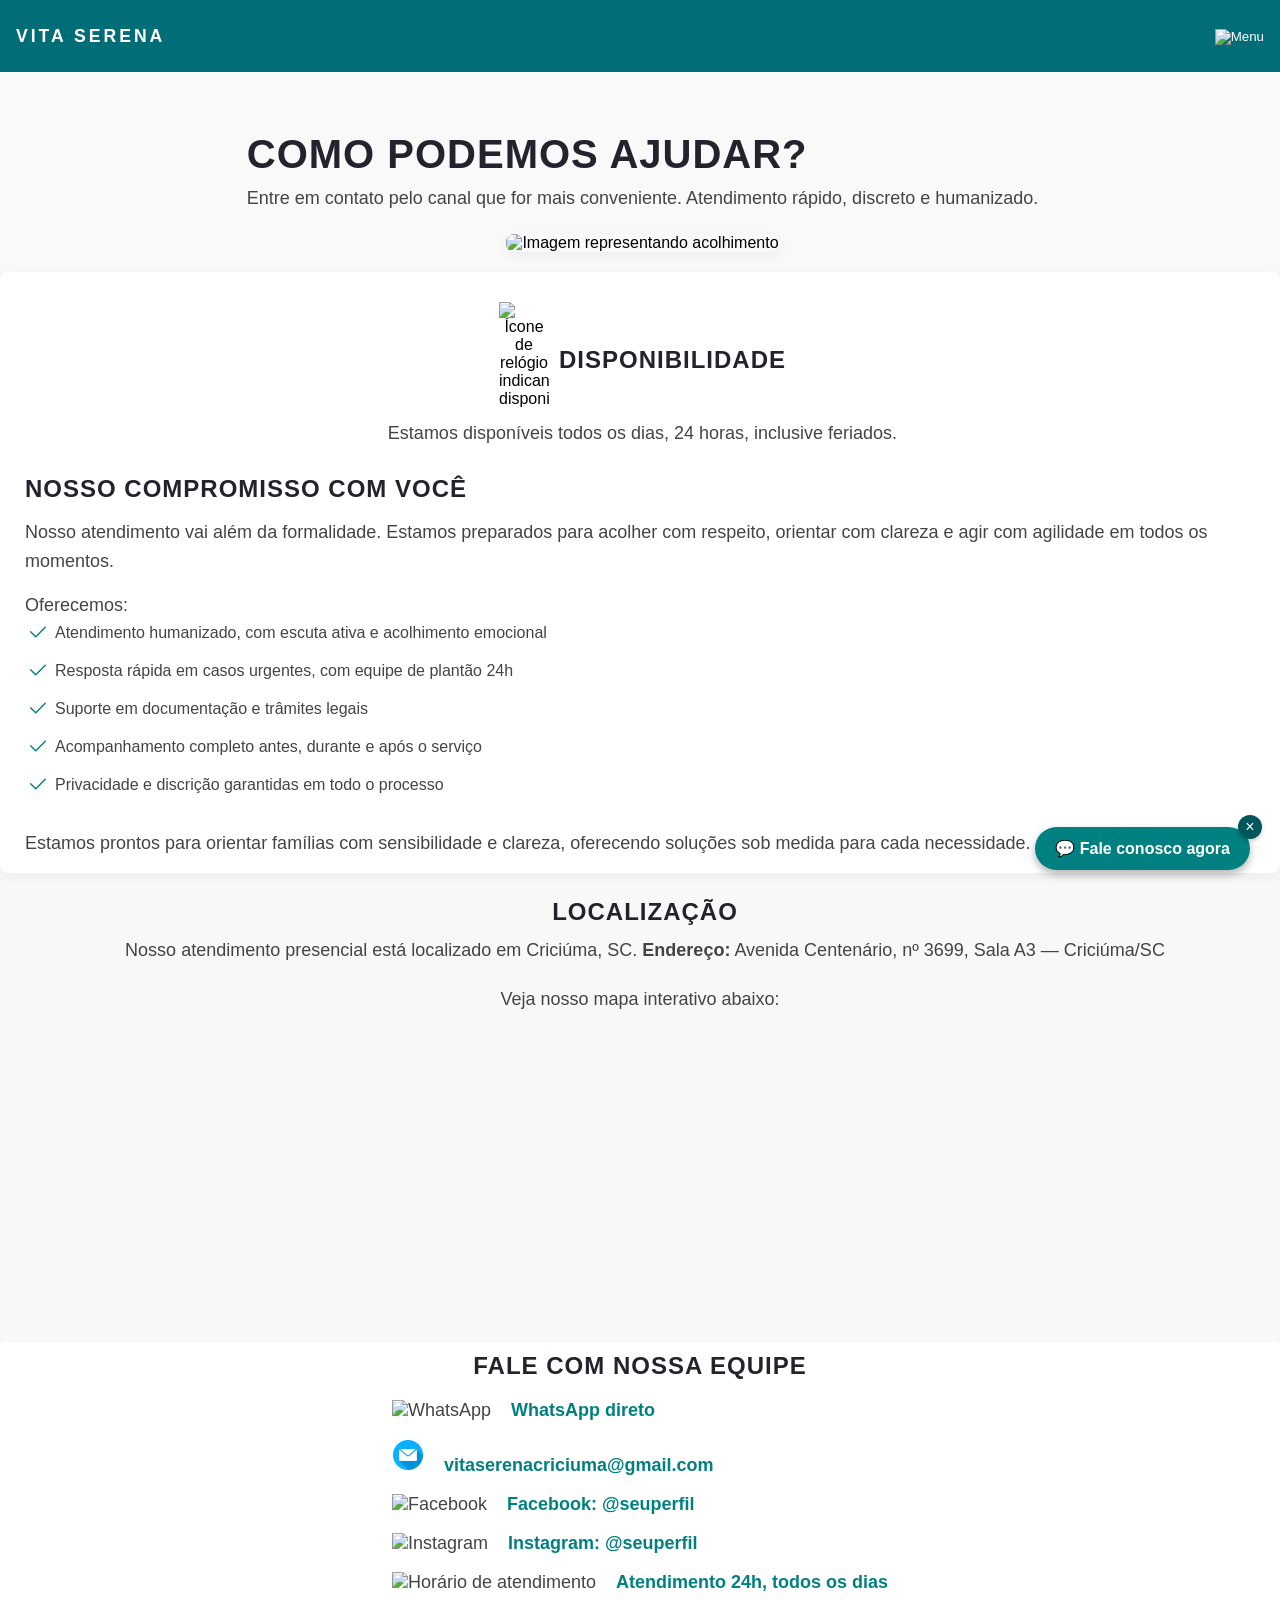
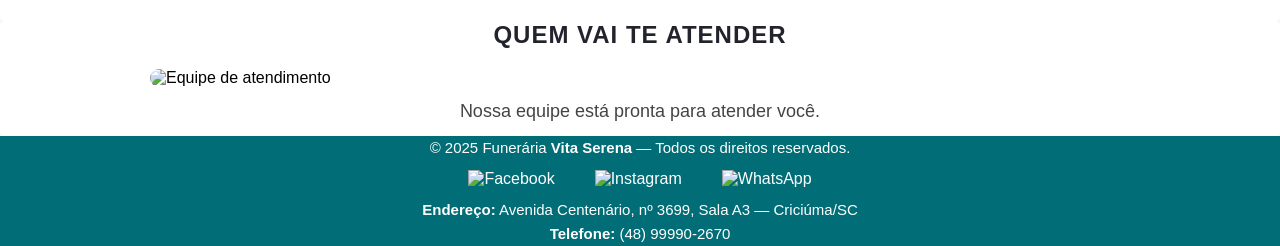
==== contato.html @ 4276a9d7 "Merge pull request #14 from eliezer-01/design Atualizando página contato e sobre" ====
<!DOCTYPE html>
<html lang="pt-BR">
<head>
    <meta charset="UTF-8" />
    <meta name="viewport" content="width=device-width, initial-scale=1.0" />
    <meta name="description" content="Veja os serviços oferecidos pela Funerária vita serena — cerimônias, atendimento especializado e planos personalizados em Criciúma, SC." />
    <meta name="keywords" content="funerária, vita, serena, serviços, cerimônia, atendimento, planos, Criciúma" />
    <meta name="author" content="Vita Serena" />
    <meta name="robots" content="index, follow" />
    <link rel="shortcut icon" href="assets/images/icons/favicon.ico" type="image/x-icon">
    <title>Vita Serena — Acolhimento e Soluções</title>
    <link rel="stylesheet" href="assets/css/style.css"/>
  </head>
<body>

  <header><!-- Inicio Logo e navegação -->        
    <nav class="nav-bar">
      <div class="logo">
        <h1>VITA SERENA</h1>
      </div>            
      <menu class="nav-list">
        <ul>
          <li class="nav-item"><a class="nav-link" href="index.html">Início</a></li>
          <li class="nav-item"><a class="nav-link" href="servicos.html">Serviços</a></li>
          <li class="nav-item"><a class="nav-link" href="sobre.html">Sobre</a></li>
          <li class="nav-item"><a class="nav-link" href="contato.html">Contato</a></li>
        </ul>
      </menu>
      <div class="mobile-menu-icon">
        <button onclick="menuShow()"><img src="assets/images/icons/menu_white_36dp.svg" alt="Menu"></button>
      </div>
    </nav>
    <div class="mobile-menu">
      <ul>
        <li class="nav-item"><a class="nav-link" href="index.html">Início</a></li>
        <li class="nav-item"><a class="nav-link" href="servicos.html">Serviços</a></li>
        <li class="nav-item"><a class="nav-link" href="sobre.html">Sobre</a></li>
        <li class="nav-item"><a class="nav-link" href="contato.html">Contato</a></li>
      </ul>              
    </div>
  </header><!-- Fim Logo e navegação -->

  <main>
    <section class="ajuda-container">
      <div class="ajuda-texto">
        <h1>Como podemos ajudar?</h1>
        <p>Entre em contato pelo canal que for mais conveniente. Atendimento rápido, discreto e humanizado.</p>
      </div>
      <div class="ajuda-imagem">
        <img src="assets/images/banners/foto-010.jpg" alt="Imagem representando acolhimento" />
      </div>
    </section>

    <section class="atendimento-detalhado">
      <div class="disponibilidade">
        <div class="titulo-com-icone">
          <img src="assets/images/icons/disponibilidade.png" alt="Ícone de relógio indicando disponibilidade" />
          <h2>Disponibilidade</h2>
        </div>
        <p>Estamos disponíveis todos os dias, 24 horas, inclusive feriados.</p>
      </div>
      <div class="atendimento-texto">
        <h2>Nosso Compromisso com Você</h2>
        <p>Nosso atendimento vai além da formalidade. Estamos preparados para acolher com respeito, orientar com clareza e agir com agilidade em todos os momentos.</p>

        <p>Oferecemos:</p>
        <ul>
          <li>Atendimento humanizado, com escuta ativa e acolhimento emocional</li>
          <li>Resposta rápida em casos urgentes, com equipe de plantão 24h</li>
          <li>Suporte em documentação e trâmites legais</li>
          <li>Acompanhamento completo antes, durante e após o serviço</li>
          <li>Privacidade e discrição garantidas em todo o processo</li>
        </ul>

        <p>Estamos prontos para orientar famílias com sensibilidade e clareza, oferecendo soluções sob medida para cada necessidade.</p>
      </div>
    </section>

    <section class="localizacao">
      <div class="localizacao-texto">
        <h2>Localização</h2>
        <p>Nosso atendimento presencial está localizado em Criciúma, SC. <strong>Endereço:</strong> Avenida Centenário, nº 3699, Sala A3 — Criciúma/SC</p>
      </div>
      <div class="mapa">
        <p>Veja nosso mapa interativo abaixo:</p>
      <div style="width: 100%; height: 300px;">
        <iframe src="https://www.google.com/maps/embed?pb=!1m18!1m12!1m3!1d3500.308496977879!2d-49.369336624662516!3d-28.680416975638675!2m3!1f0!2f0!3f0!3m2!1i1024!2i768!4f13.1!3m3!1m2!1s0x9521827fc1e1223f%3A0xb073e5d3a6020682!2sAv.%20Centen%C3%A1rio%2C%203699%20-%20a3%20-%20Santa%20Barbara%2C%20Crici%C3%BAma%20-%20SC%2C%2088802-000!5e0!3m2!1spt-PT!2sbr!4v1753318340526!5m2!1spt-PT!2sbr"
          width="100%"
          height="100%"
          style="border:0;"
          allowfullscreen=""
          loading="lazy"
          referrerpolicy="no-referrer-when-downgrade">
        </iframe>
      </div>
    </section>

    <section class="contato">
      <h2>Fale com nossa equipe</h2>
      <ul>
        <li>
          <img src="assets/images/icons/whatsapp.png" alt="WhatsApp" />
          <a href="https://wa.me/5548999902670?text=Olá%2C%20gostaria%20de%20saber%20mais%20sobre%20os%20serviços" target="_blank">WhatsApp direto</a>
        </li>
        <li>
          <img src="assets/images/icons/e-mail.png" alt="Email" />
          <a href="mailto:vitaserenacriciuma@gmail.com">vitaserenacriciuma@gmail.com</a>
        </li>
        <li>
          <img src="assets/images/icons/facebook.png" alt="Facebook" />
          <a href="http://facebook.com/seuperfil" target="_blank">Facebook: @seuperfil</a>
        </li>
        <li>
          <img src="assets/images/icons/instagram.png" alt="Instagram" />
          <a href="http://instagram.com/seuperfil" target="_blank">Instagram: @seuperfil</a>
        </li>
        <li>
          <img src="assets/images/icons/disponibilidade.png" alt="Horário de atendimento" />
          <span>Atendimento 24h, todos os dias</span>
      </ul>
    </section>

    <section class="equipe-contato">
      <h2>Quem vai te atender</h2>
      <picture>
        <source media="(min-width: 800px)" srcset="assets/images/banners/atendimento-640-427.jpg">
        <img src="assets/images/banners/atendimento.jpg" alt="Equipe de atendimento" />
      </picture>
      <p>Nossa equipe está pronta para atender você.</p>
    </section>

    <div class="flutuante-container">
            <button class="btn-fechar" onclick="fecharBotao()">×</button>
            <a href="https://wa.me/5548999902670?text=Olá%2C%20gostaria%20de%20saber%20mais%20sobre%20os%20serviços" class="btn-flutuante" target="_blank" aria-label="Fale conosco pelo WhatsApp">
              💬 Fale conosco agora
            </a>
          </div>
      </main><!-- Fim Conteúdo Principal -->

      <footer><!-- Início Rodapé -->
        <p>© 2025 Funerária <a href="https://www.google.com/maps/dir/?api=1&destination=Avenida+Centenário,+3699,+Sala+A3,+Criciúma,+SC" target="_blank"><strong>Vita Serena</strong></a> — Todos os direitos reservados.</p>
        <div class="redes-sociais">
          <a href="https://www.facebook.com/seuperfil" target="_blank" aria-label="Facebook">
            <img class="facebook-icon" src="assets/images/icons/facebook.png" alt="Facebook" />
          </a>
          <a href="https://www.instagram.com/seuperfil" target="_blank" aria-label="Instagram">
            <img class="instagram-icon" src="assets/images/icons/instagram.png" alt="Instagram" />
          </a>
          <a href="https://wa.me/5548999902670?text=Olá%2C%20gostaria%20de%20falar%20com%20vocês" target="_blank" aria-label="WhatsApp">
            <img class="whatsapp-icon" src="assets/images/icons/whatsapp.png" alt="WhatsApp" />
          </a>
        </div>
        <p><strong>Endereço:</strong> Avenida Centenário, nº 3699, Sala A3 — Criciúma/SC</p>
        <p><strong>Telefone:</strong> (48) 99990-2670</p>
      </footer><!-- Fim Rodapé -->
  </div>

  <script src="assets/js/script.js"></script>
</body>
</html>
---- assets/css/style.css ----
@charset "UTF-8";

:root {
  --cor-001: #008080; /* Azul petróleo */
  --cor-002: rgb(32, 178, 170); /* Azul petróleo claro */
  --cor-003: #006d77; /* Azul petróleo médio */
  --cor-004: #00575b; /* Azul petróleo escuro */
  --cor-011: #ffffff; /* Branco puro */
  --cor-012: #f9f9f9; /* Branco neve */
  --cor-013: #f5f6f8; /* Branco fumaça */
  --cor-014: #f8f8f8; /* Branco gelo */
  --cor-015: #f0f2f5; /* Branco cinza claro */
  --cor-016: #eef0f4; /* Branco acinzentado - seção destaque*/
  --cor-017: #444; /* Cinza escuro - Textos */
  --cor-018: #23232e; /* Azul marinho - Títulos*/
  --cor-019: #ccc; /* Cinza claro - Background pointer */
  --cor-020: #3fdad2; /* card destaque */
  --font-001: Helvetica, Arial, sans-serif; /* Fonte padrão */
}

/* Reset básico */
* {
  margin: 0;
  padding: 0;
  box-sizing: border-box;
}

/* INICIO Estilos Gerais */
body {
  font-family: var(--font-001);
  font-size: 16px;
  color: #000000;
  background-color: var(--cor-014);
  width: 100%;
  height: 100%;
  overflow-x: hidden; /* Evita rolagem horizontal */
  scrollbar-width: none; /* Firefox */
}

main,
section,
article {
  display: flex;
  flex-direction: column;
  justify-content: center;
  align-items: center;
  border-radius: 5px;
}

article {
  height: 92vh;
  padding: 5px;
}

header, footer {
  background-color: var(--cor-003);
  color: var(--cor-011);
}

footer {
  display: flex;
  flex-direction: column;
  align-items: center;
}

h1 {
  font-size: 1.3em;
  text-transform: uppercase;
}

h2 {
  font-size: 1.2em;
  text-transform: uppercase;
}

h3 {
  font-size: 1.1em;
  text-transform: uppercase;
}

p {
  font-size: 1em;
  line-height: 1.6;
}

ul {
  list-style-type: none;
}

a {
  text-decoration: none;
}

button {
  background-color: var(--cor-004);
  color: #fff;
  border: none;
  cursor: pointer;
  transition: background-color 0.3s ease;
  border-radius: 12px;
  
}

button:hover {
  background-color: var(--cor-003);
}
/* FIM Estilos Gerais */

/* INICIO Navegação */
.nav-bar {
  display: flex;
  justify-content: space-between;
  align-items: center;
  height: 8vh;
  padding: 1rem;
}

.logo {
  display: flex;
  align-items: center;
  text-transform: uppercase;
  letter-spacing: 3px;
}

.logo h1 {
  font-size: 1.1em;
  color: var(--cor-011);
}

.nav-list {
  display: none;
  align-items: center;
}

.nav-list ul {
  display: flex;
  justify-content: center;
}

.nav-item {
  margin: 0 15px;
}

.nav-link {
  font-size: 1em;
  color: #fff;
  font-weight: 400;
  text-decoration: none;
}

.mobile-menu {
  display: none;
}

.mobile-menu-icon {
  display: block;
}

.mobile-menu-icon button {
  background-color: transparent;
  border: none;
  cursor: pointer;
}

.mobile-menu ul {
  display: flex;
  flex-direction: column;
  text-align: center;
  padding-bottom: 1rem;
}

.mobile-menu .nav-item {
  display: block;
  padding-top: 1.2rem;
}

.mobile-menu .login-button {
  display: block;
  padding: 1rem 2rem;
}

.mobile-menu .login-button button {
  width: 100%;
}

.open {
  display: block;
}
/* FIM Navegação */

/* Index */
article.intro-text {
  background: linear-gradient(
      rgba(32, 178, 170, 0.9), rgba(32, 178, 170, 0.1)
    ),
    url('/assets/images/banners/flores-002.jpg') no-repeat center center;
  background-size: cover;
  background-repeat: no-repeat;
  background-position: center;
}

.intro-text h1, .intro-text h2 {
  color: var(--cor-011);
  text-align: center;
}

footer p {
  font-size: 15px;
}

footer a {
  color: #fff;
  text-decoration: none;
}

footer a img,
footer .redes-sociais a img {
  width: 24px;
  height: 24px;
  margin: 0 10px;
}

footer .redes-sociais {
  display: flex;
  justify-content: center;
  margin: 10px 0;
}

footer .redes-sociais a {
  margin: 0 10px;
}

/* Index */
.contato {
  background-color: var(--cor-012);
  padding: 10px;
  border-radius: 5px;
}

.btn-contato {
  padding: 10px 20px;
  border-radius: 5px;
  cursor: pointer;
  text-decoration: none;
  font-size: 16px;
  margin-top: 10px;
  width: 250px;
  text-align: center;
  align-self: center;
  border: none;
}

/* Serviços */

/* Introdução - alinhamento de textos */
.servicos-intro {
  padding: 60px 20px 20px 20px;
  text-align: start;
  display: flex;
  flex-direction: column;
  width: 100%;
}

.servicos-intro h2 {
  font-size: 2.5rem;
  color: var(--cor-018);
  margin-bottom: 10px;
  text-transform: uppercase;
  letter-spacing: 1px;
}

.servicos-intro p {
  font-size: 1rem;
  color: var(--cor-017);
}

/* Cards de Serviços */
.servicos-grid {
  display: flex;
  flex-wrap: wrap;
  gap: 1rem;
  padding: 1rem;
  justify-content: space-between;
}


/* Cards de Serviços */
.servicos-grid {
  display: flex;
  flex-wrap: wrap;
  gap: 1rem;
  padding: 1rem;
  justify-content: space-between;
}

/* Estilo dos cards */
.servico-card,
.servico-categoria {
  background-color: var(--cor-011);
  padding: 1rem;
  border-radius: 6px;
  box-sizing: border-box;
}

/* Envolvendo a imagem */
.imagem-wrapper {
  display: flex;
  align-items: center;
  justify-content: center;
  width: 100%;
  overflow: hidden;
  border-radius: 6px;
  cursor: pointer;
}

/* Imagens dentro do wrapper */
.imagem-wrapper picture,
.imagem-wrapper img {
  width: 100%;
  height: auto;
  display: block;
  object-fit: cover;
}


/* TEXTOS E LISTAS */
.servico-card h3,
.servico-categoria h3 {
  margin-top: 0.5rem;
  font-size: 1.5rem;
  color: var(--cor-018);
}

.servico-card p,
.servico-categoria ul {
  font-size: 1rem;
  color: var(--cor-017);
}

.lista {
  padding-left: 1.5rem;
  align-self: start;
  justify-self: start;
}

.servico-categoria ul li,
.servico-card ul li {
  margin-top: 1rem;
  margin-bottom: 0.5rem;
  font-size: 1rem;
  color: var(--cor-017);
}

.servico-categoria li,
.servico-card li {
  background-image: url("../images/icons/marca-de-verificacao.png");
  background-repeat: no-repeat;
  padding-left: 1.3rem;
  background-size: 1rem auto;
}

.btn {
  font-size: 1.2em;
  margin-top: 1rem;
  padding: 0.5rem 1.2rem;
}

/* revisado */

/* cards */
.planos-container {
  padding: 60px 20px;
  text-align: center;
}

.planos-container h2 {
  font-size: 2rem;
  color: var(--cor-018);
  margin-bottom: 10px;
  text-transform: uppercase;
}

.planos-container p {
  font-size: 1rem;
  color: var(--cor-017);
  margin-bottom: 40px;
}

/* Área que distribui os cards */
.planos-cards {
  display: flex;
  flex-wrap: wrap;
  gap: 2rem;
  justify-content: center;
}

/* Card de cada plano */
.planos-container {
  padding: 60px 20px;
  text-align: center;
}

.planos-container h2 {
  font-size: 2rem;
  color: var(--cor-018);
  margin-bottom: 10px;
  text-transform: uppercase;
}

.planos-container p {
  font-size: 1rem;
  color: var(--cor-017);
  margin-bottom: 40px;
}

/* Container flexível dos cards */
.planos-cards {
  display: flex;
  align-items: center;
  justify-content: center;
  gap: 2rem;
  flex-wrap: wrap;
}

/* Estilo visual dos cards */
.plano-card {
  flex: 1 1 240px;
  width: 100%;
  height: 100%;
  background-color: var(--cor-011);
  border-radius: 12px;
  padding: 1.5rem;
  box-sizing: border-box;
  text-align: left;
  box-shadow: 0 6px 12px rgba(0,0,0,0.08);
  transition: transform 0.3s ease, box-shadow 0.3s ease;
}

/* Efeito moderno no hover */
.plano-card:hover {
  transform: scale(1.05);
  box-shadow: 0 12px 24px rgba(0,0,0,0.15);
}

/* Conteúdo interno */
.plano-card h3 {
  font-size: 1.3rem;
  color: var(--cor-018);
  margin-bottom: 0.5rem;
}

.plano-card .preco {
  font-size: 1.1rem;
  font-weight: bold;
  color: var(--cor-017);
  margin-bottom: 1rem;
}

.plano-card ul {
  margin-bottom: 1rem;
  padding-left: 1rem;
}

.plano-card ul li {
  margin-bottom: 0.4rem;
  font-size: 0.95rem;
  color: var(--cor-017);
}

/* Botão estilizado */
.plano-card .btn {
  padding: 0.5rem 1rem;
  border-radius: 6px;
  cursor: pointer;
}

/* Card especial em destaque */
.plano-card.destaque {
  border: 2px solid #3fdad2;
  background-color: var(--cor-011);
  box-shadow: 0 0 18px rgba(32, 178, 170, 0.4);
}

/* Depoimentos */
.depoimentos {
  border-radius: 8px;
  text-align: center;
}

.depoimentos h2 {
  font-size: 2rem;
  color: var(--cor-018);
  margin-bottom: 40px;
  text-transform: uppercase;
}

.depoimento {
  padding: 1.5rem;
  margin-bottom: 2rem;
  border-radius: 8px;
  background-color: var(--cor-011);
  box-shadow: 0 6px 12px rgba(0,0,0,0.08);
}

.depoimento p {
  font-size: 1.1rem;
  font-style: italic;
  color: var(--cor-017);
}

.depoimento cite {
  font-size: 0.95rem;
  color: var(--cor-017);
  display: block;
}



/* Fim página serviços */

/* Sobre */
.sobre-empresa {
  background-color: var(--cor-012);
  padding: 60px 20px;
  color: var(--cor-017);
  align-items: center;
  width: 100%;
  justify-content: space-between;
}

.sobre-conteudo {
  max-width: 1200px;
  margin: auto;
  gap: 40px;
}

.sobre-texto h1 {
  font-size: 2.5rem;
  color: var(--cor-018);
  margin-bottom: 20px;
  text-transform: uppercase;
  letter-spacing: 1px;
}

.sobre-texto p {
  font-size: 1.125rem;
  line-height: 1.8;
  margin-bottom: 20px;
  color: var(--cor-017);
}

/* Carrossel */
.carrossel-mvv {
  display: flex;
  flex-direction: column;
  align-items: center;
  padding: 2rem;
}

.carrossel-container {
  position: relative;
  width: 100%;
  max-width: 800px;
  height: 100%;
  margin: auto;
}

.carrossel-container input[type="radio"] {
  display: none;
}

.carrossel-container *,
.carrossel-slide * {
  all: unset;
  box-sizing: border-box;
  margin: 0;
  padding: 0;
  font-family: inherit;
}

.carrossel-slides {
  position: relative;
  width: 100%;
  min-height: 280px;
  height: 100%;
  display: flex;
  align-items: center;
  justify-content: center;
}

.carrossel-slide {
  position: absolute;
  top: 0;
  left: 0;
  width: 100%;
  padding: 24px;
  opacity: 0;
  pointer-events: none;
  transition: opacity 0.6s ease;
  display: flex;
  flex-direction: column;
  align-items: center;
  text-align: center;
  box-sizing: border-box;
}

.carrossel-slide.ativo {
  position: relative;
  opacity: 1;
  pointer-events: auto;
}

.carrossel-slide img {
  width: 100px;
  height: auto;
  max-height: 80px;
  object-fit: contain;
  margin-bottom: 16px;
}

.carrossel-slide h2 {
  font-size: 1.5em;
  margin-bottom: 10px;
}

.carrossel-slide p {
  max-width: 320px;
  font-size: 1em;
  line-height: 1.6;
  color: var(--cor-017);
}

/* Slide ativo via radio */
#radio1:checked ~ .carrossel-slides .slide1,
#radio2:checked ~ .carrossel-slides .slide2,
#radio3:checked ~ .carrossel-slides .slide3 {
  opacity: 1;
  pointer-events: auto;
  position: relative;
}

/* Indicadores */
.carrossel-pointers {
  display: flex;
  justify-content: center;
  margin-top: 20px;
  gap: 12px;
}

.pointer {
  width: 16px;
  height: 16px;
  display: inline-block;
  border-radius: 50%;
  background-color: var(--cor-019);
  border: 2px solid var(--cor-011);
  box-shadow: 0 0 2px rgba(0,0,0,0.2);
  cursor: pointer;
  transition: background-color 0.3s ease;
}

.pointer:hover {
  background-color: var(--cor-018);
  transform: scale(1.2);
}

.pointer.ativo {
  background-color: var(--cor-018);
}

/* página sobre - seção de valores */
.valores-detalhados {
  background-color: var(--cor-012);
  width: 100%;
  padding: 40px 16px;
  text-align: center;
}

.valores-detalhados h2 {
  font-size: 24px;
  color: var(--cor-018);
  margin-bottom: 16px;
  text-transform: uppercase;
  letter-spacing: 1px;
}

.valores-detalhados > p {
  font-size: 16px;
  color: var(--cor-017);
  max-width: 600px;
  margin: 0 auto 32px auto;
  line-height: 1.6;
}

.bloco-valores {
  display: flex;
  flex-wrap: wrap;
  justify-content: center;
  gap: 32px;
}

.valor-item {
  background-color: var(--cor-011);
  border-radius: 8px;
  box-shadow: 0 4px 12px rgba(0,0,0,0.06);
  padding: 24px;
  max-width: 260px;
  flex: 1 1 220px;
  transition: transform 0.3s ease;
}

.valor-item:hover {
  transform: translateY(-4px);
}

.valor-item img {
  width: 64px;
  height: auto;
  margin-bottom: 16px;
}

.valor-item h3 {
  font-size: 18px;
  color: var(--cor-018);
  margin-bottom: 8px;
}

.valor-item p {
  font-size: 14px;
  color: var(--cor-017);
  line-height: 1.5;
}

/* Frase final */
.valores-final {
  margin-top: 40px;
  font-size: 15px;
  color: var(--cor-017);
  font-style: italic;
  max-width: 600px;
  margin-left: auto;
  margin-right: auto;
}


/* Página sobre - seção estrutura simples */
.estrutura-simples {
  padding: 32px 16px;
  background-color: var(--cor-011);
  text-align: center;
}

.estrutura-simples h2 {
  font-size: 20px;
  margin-bottom: 12px;
  color: var(--cor-018);
  text-transform: uppercase;
}

.estrutura-simples p {
  font-size: 14px;
  color: var(--cor-017);
  margin-bottom: 24px;
  line-height: 1.6;
}

/* Galeria sem rolagem */
.galeria-estrutura {
  display: grid;
  grid-template-columns: repeat(auto-fit, minmax(280px, 1fr));
  gap: 24px;
  padding: 0;
}

.galeria-estrutura picture {
  display: block;
  border-radius: 8px;
  overflow: hidden;
  box-shadow: 0 4px 12px rgba(0,0,0,0.06);
}

.galeria-estrutura img {
  width: 100%;
  height: auto;
  display: block;
  cursor: pointer;
}

/* Página sobre - seção de destaque */
.empresa-destaque {
  background-color: var(--cor-011);
  padding: 48px 16px;
  text-align: center;
  color: var(--cor-018);
  width: 100%;
}

.empresa-destaque h2 {
  font-size: 22px;
  margin-bottom: 16px;
  text-transform: uppercase;
  color: var(--cor-018); /* azul-marinho profundo para destaque */
}

.empresa-destaque p {
  max-width: 720px;
  margin: 0 auto 32px;
  font-size: 15px;
  line-height: 1.6;
  color: var(--cor-017);
}

/* Imagem principal */
.destaque-imagem img {
  width: 100%;
  max-width: 800px;
  height: auto;
  border-radius: 8px;
  box-shadow: 0 8px 24px rgba(0,0,0,0.05);
  margin-bottom: 32px;
  cursor: pointer;
}

/* Indicadores */
.indicadores {
  display: grid;
  grid-template-columns: repeat(auto-fit, minmax(160px, 1fr));
  gap: 24px;
  margin-bottom: 48px;
}

.indicador {
  background: var(--cor-011);
  border-radius: 8px;
  padding: 16px;
  box-shadow: 0 4px 12px rgba(0,0,0,0.05);
}

.indicador h3 {
  font-size: 20px;
  color: var(--cor-018); /* azul-marinho intenso para valores */
  margin-bottom: 8px;
}

.indicador p {
  font-size: 14px;
  color: var(--cor-017);
}

/* Fim página sobre */

/* Contato - seção ajuda-container */
.ajuda-container {
  background-color: var(--cor-012);
  padding: 60px 20px 20px 25px;
  align-items: center;
  width: 100%;
  justify-content: space-between;
}


.ajuda-container h1 {
  font-size: 2.5rem;
  color: var(--cor-018);
  margin-bottom: 5px;
  text-transform: uppercase;
  letter-spacing: 1px;
}

.ajuda-container h2 {
  font-size: 1.5rem;
  color: var(--cor-018);
  margin-bottom: 20px;
  text-transform: uppercase;
  letter-spacing: 1px;
}

.ajuda-container p {
  font-size: 1.125rem;
  line-height: 1.8;
  margin-bottom: 20px;
  color: var(--cor-017);
}


.ajuda-imagem > img {
  width: 100%;
  max-width: 600px;
  height: auto;
  border-radius: 8px;
  box-shadow: 0 4px 12px rgba(0,0,0,0.05);
  cursor: pointer;
}

/* Contato - Atendimento Detalhado */
.atendimento-detalhado {
  background-color: var(--cor-011);
  width: 100%;
  margin: auto;
  border-radius: 8px;
  box-shadow: 0 4px 12px rgba(0,0,0,0.05);
  padding: 10px 20px 15px 25px;
}

.atendimento-detalhado h2 {
  font-size: 1.5rem;
  color: var(--cor-018);
  margin-top: 10px;
  text-transform: uppercase;
  letter-spacing: 1px;
}

.atendimento-detalhado p {
  font-size: 1.125rem;
  line-height: 1.6;
  color: var(--cor-017);
  margin-bottom: 10px;
}

.disponibilidade {
  width: 100%;
  border-radius: 8px;
  margin-top: 20px;
  text-align: center;
}

.titulo-com-icone {
  display: flex;
  align-items: center;
  justify-content: center;
  gap: 10px;
  margin-bottom: 10px;
}

.titulo-com-icone img {
  width: 50px;
  height: auto;
}

.disponibilidade p {
  font-size: 1.125rem;
  line-height: 1.6;
  color: var(--cor-017);
  margin: 0;
}

.atendimento-detalhado p {
  font-size: 1.125rem;
  line-height: 1.7;
  color: var(--cor-017);
  margin-bottom: 16px;
}

.atendimento-detalhado ul {
  padding-left: 5px;
  margin-top: 5px;
}

.atendimento-detalhado ul li {
  position: relative;
  padding-left: 25px;
  margin-bottom: 20px;
  color: var(--cor-017);
}

.atendimento-detalhado ul li::before {
  content: "";
  background-image: url('../images/icons/marca-de-verificacao.png');
  background-size: 16px 16px;
  background-repeat: no-repeat;
  position: absolute;
  left: 0;
  width: 16px;
  height: 16px;
}

.atendimento-texto p {
  font-size: 1.125rem;
  line-height: 1.6;
  color: var(--cor-017);
  padding: 15px 0px 0px 0px;
  margin: 0;
}

.atendimento-texto h2 {
  font-size: 1.5rem;
  color: var(--cor-018);
  text-transform: uppercase;
}

/* Localização */
.localizacao {
  display: flex;
  flex-direction: column;
  align-items: center;
  width: 100%;
  justify-content: space-between;
}

.localizacao-texto {
  padding: 25px 0px 0px 10px;
  text-align: center;
}

.localizacao-texto h2 {
  font-size: 1.5rem;
  color: var(--cor-018);
  margin-bottom: 10px;
  text-transform: uppercase;
  letter-spacing: 1px;
}

.localizacao-texto p {
  font-size: 1.125rem;
  color: var(--cor-017);
}

.localizacao-texto a {
  color: var(--cor-001);
  transition: color 0.3s ease;
}

.localizacao-texto a:hover {
  color: var(--cor-018);
}

.mapa {
  width: 100%;
  max-width: 100%;
  padding: 20px 25px;
}

.mapa p {
  font-size: 1.125rem;
  color: var(--cor-017);
  margin-bottom: 8px;
  text-align: center;
}


/* Contato - canais de comunicação */
.contato {
  background-color: var(--cor-011);
  padding: 10px 30px;
  width: 100%;
}

.contato h2 {
  font-size: 1.5rem;
  color: var(--cor-018);
  margin-bottom: 20px;
  text-transform: uppercase;
  letter-spacing: 1px;
}

.contato ul {
  display: flex;
  flex-direction: column;
  justify-content: space-evenly;
  list-style: none;
  padding: 0;
  margin: 0;
}

.contato li {
  margin-bottom: 18px;
  color: var(--cor-017);
  font-size: 1.125rem;
}

.contato img {
  width: 32px;
  align-self: center;
}

.contato a {
  color: var(--cor-001);
  text-decoration: none;
  font-weight: 600;
  padding-left: 15px;
}

.contato a:hover {
  text-decoration: underline;
  color: var(--cor-018);
}

.contato span {
  color: var(--cor-001);
  font-weight: bold;
  padding-left: 15px;
}

.equipe-contato {
  background-color: var(--cor-011);
  padding: 0px 30px;
  width: 100%;
  height: 100%;
}

.equipe-contato h2 {
  font-size: 1.5rem;
  color: var(--cor-018);
  margin-bottom: 20px;
  text-transform: uppercase;
  letter-spacing: 1px;
}

.equipe-contato picture,
.equipe-contato img {
  border-radius: 12px;
  width: 100%;
  max-width: 980px;
  height: auto;
  margin-bottom: 5px;
  cursor: pointer;
}

.equipe-contato p {
  font-size: 1.125rem;
  line-height: 1.6;
  color: var(--cor-017);
  padding-bottom: 10px;
}

/* Fim página contato */


/* Todas as páginas - Botão Flutuante Contato */
.flutuante-container {
  position: fixed;
  bottom: 30px;
  right: 30px;
  z-index: 1000;
}

.btn-flutuante {
  background-color: var(--cor-001);
  color: white;
  font-weight: bold;
  padding: 12px 20px;
  border-radius: 50px;
  text-decoration: none;
  box-shadow: 0 4px 8px rgba(0,0,0,0.3);
  display: inline-block;
}

.btn-flutuante:hover {
  background-color: var(--cor-004);
}

.btn-fechar {
  position: absolute;
  top: -12px;
  right: -12px;
  background-color: var(--cor-004);
  color: white;
  border: none;
  border-radius: 50%;
  width: 24px;
  height: 24px;
  font-size: 16px;
  cursor: pointer;
  box-shadow: 0 2px 4px rgba(0,0,0,0.2);
}

.btn-fechar:hover {
  background-color: #d9363e;
}
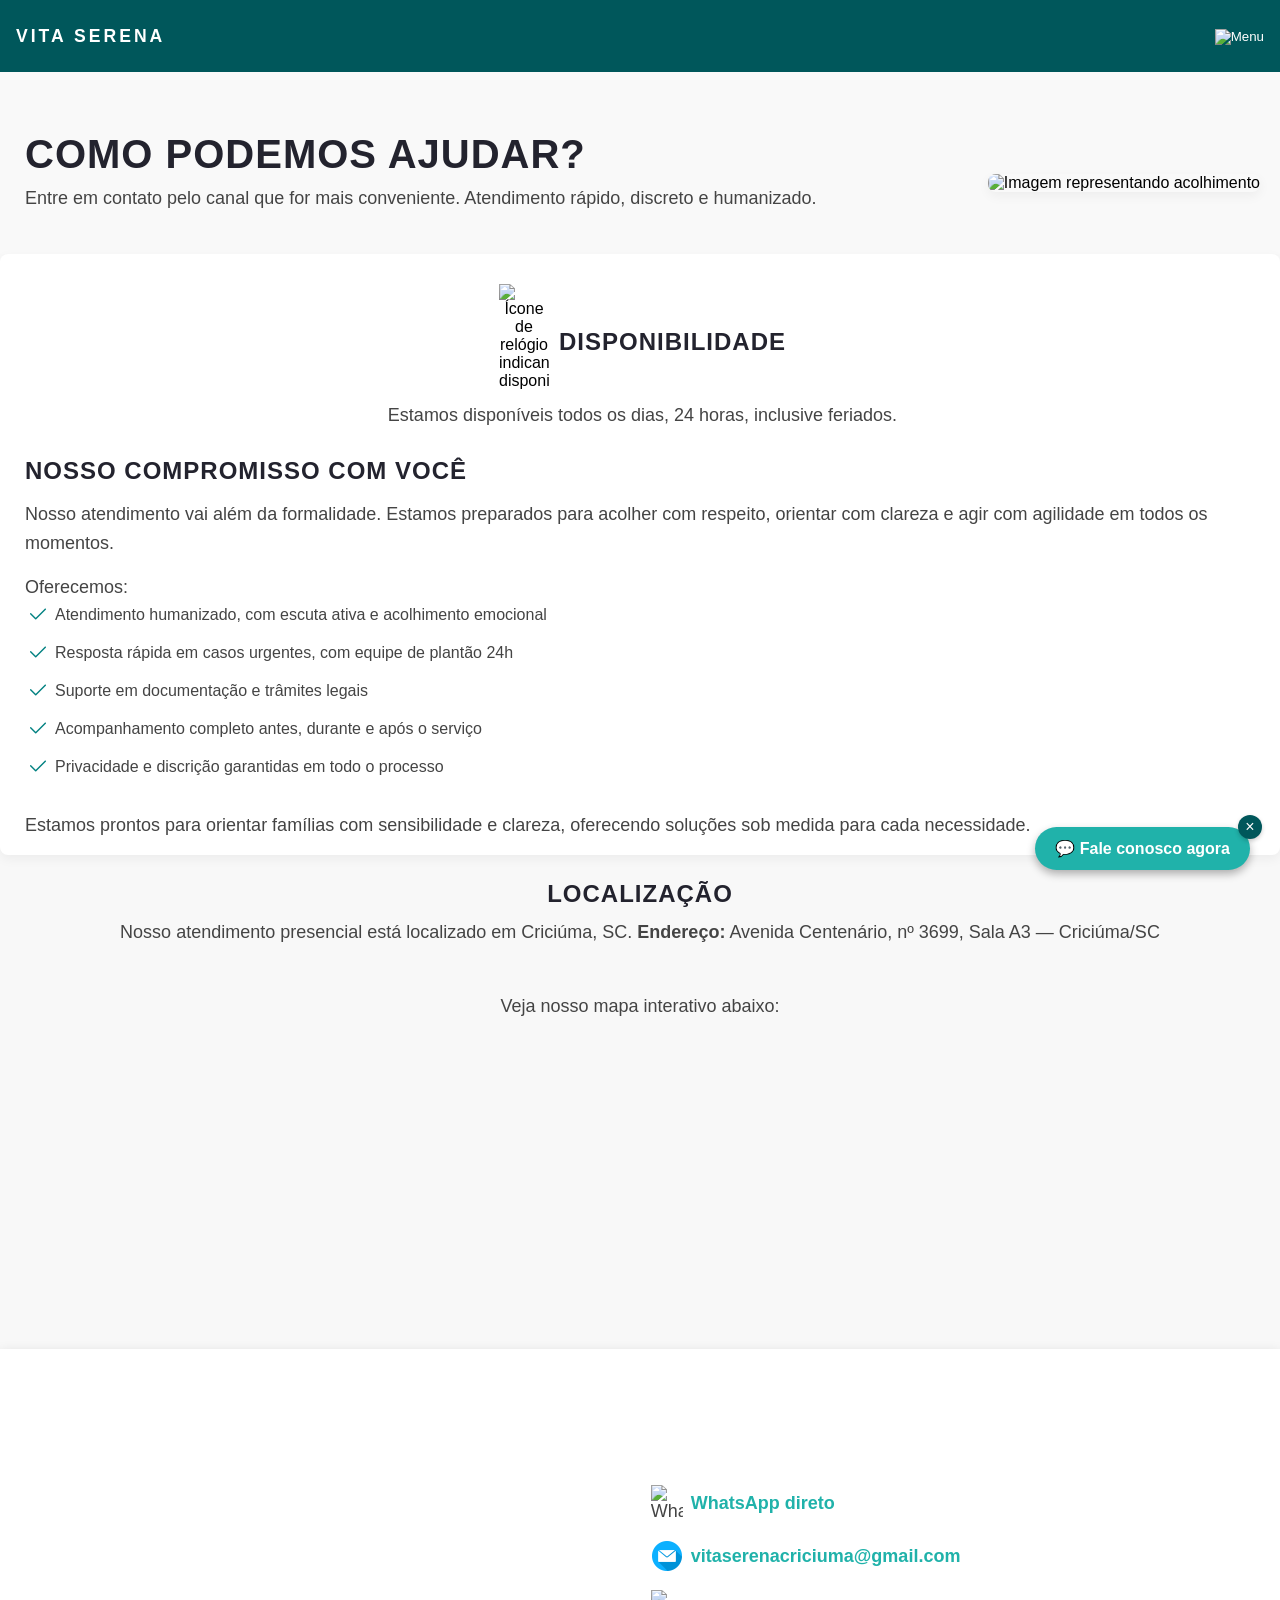
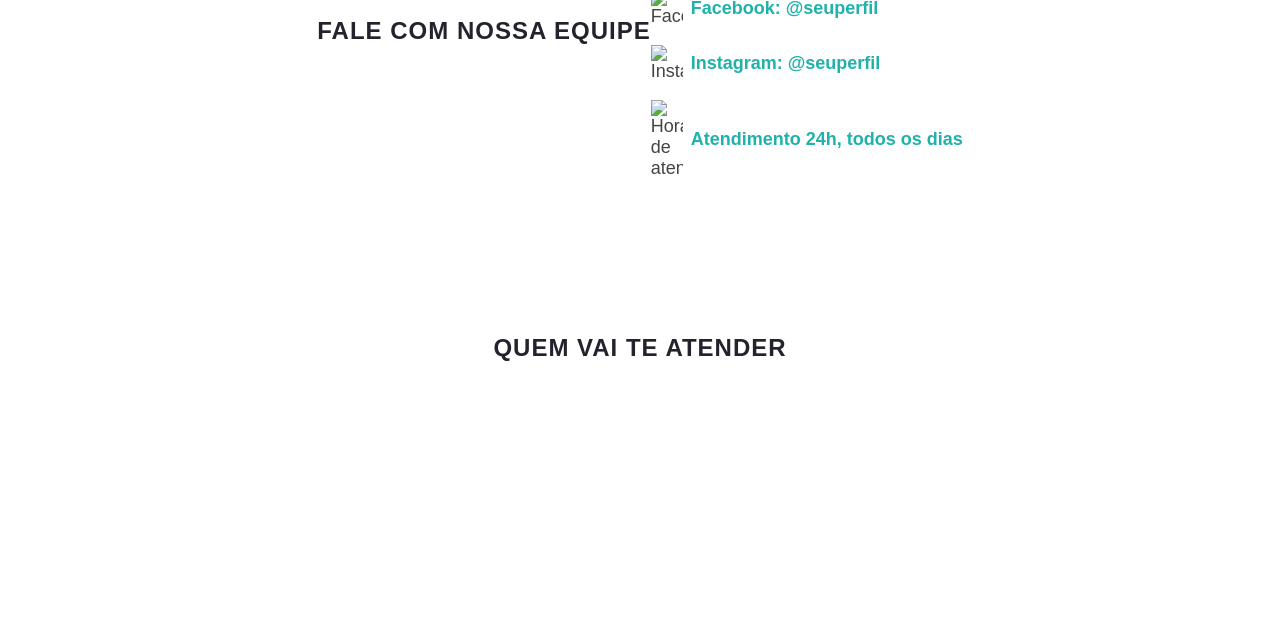
==== commit f661f338: "Atualizando CSS INDEX" ====
--- a/contato.html
+++ b/contato.html
@@ -137,23 +137,22 @@
           </div>
       </main><!-- Fim Conteúdo Principal -->
 
-      <footer><!-- Início Rodapé -->
-        <p>© 2025 Funerária <a href="https://www.google.com/maps/dir/?api=1&destination=Avenida+Centenário,+3699,+Sala+A3,+Criciúma,+SC" target="_blank"><strong>Vita Serena</strong></a> — Todos os direitos reservados.</p>
-        <div class="redes-sociais">
-          <a href="https://www.facebook.com/seuperfil" target="_blank" aria-label="Facebook">
-            <img class="facebook-icon" src="assets/images/icons/facebook.png" alt="Facebook" />
-          </a>
-          <a href="https://www.instagram.com/seuperfil" target="_blank" aria-label="Instagram">
-            <img class="instagram-icon" src="assets/images/icons/instagram.png" alt="Instagram" />
-          </a>
-          <a href="https://wa.me/5548999902670?text=Olá%2C%20gostaria%20de%20falar%20com%20vocês" target="_blank" aria-label="WhatsApp">
-            <img class="whatsapp-icon" src="assets/images/icons/whatsapp.png" alt="WhatsApp" />
-          </a>
-        </div>
-        <p><strong>Endereço:</strong> Avenida Centenário, nº 3699, Sala A3 — Criciúma/SC</p>
-        <p><strong>Telefone:</strong> (48) 99990-2670</p>
-      </footer><!-- Fim Rodapé -->
-  </div>
+  <footer><!-- Início Rodapé -->
+    <p><strong>© 2025 Funerária Vita Serena</strong></a> </p>
+    <a href="https://www.google.com/maps/dir/?api=1&destination=Avenida+Centenário,+3699,+Sala+A3,+Criciúma,+SC" target="_blank"><p><strong>Endereço:</strong> Avenida Centenário, nº 3699, Sala A3 — Criciúma/SC</p></a>
+    <a href="tel:+5548999902670"><p><strong>Telefone:</strong> (48) 99990-2670</p></a>
+    <div class="redes-sociais">
+      <a href="https://www.facebook.com/seuperfil" target="_blank" aria-label="Facebook">
+        <img class="facebook-icon" src="assets/images/icons/facebook.png" alt="Facebook" />
+      </a>
+      <a href="https://www.instagram.com/seuperfil" target="_blank" aria-label="Instagram">
+        <img class="instagram-icon" src="assets/images/icons/instagram.png" alt="Instagram" />
+      </a>
+      <a href="https://wa.me/5548999902670?text=Olá%2C%20gostaria%20de%20falar%20com%20vocês" target="_blank" aria-label="WhatsApp">
+        <img class="whatsapp-icon" src="assets/images/icons/whatsapp.png" alt="WhatsApp" />
+      </a>
+    </div>
+  </footer><!-- Fim Rodapé -->
 
   <script src="assets/js/script.js"></script>
 </body>
--- a/assets/css/style.css
+++ b/assets/css/style.css
@@ -1,8 +1,8 @@
 @charset "UTF-8";
 
 :root {
-  --cor-001: #008080; /* Azul petróleo */
-  --cor-002: rgb(32, 178, 170); /* Azul petróleo claro */
+  --cor-001: #20b2aa; /* Azul petróleo claro */
+  --cor-002: #008080; /* Azul petróleo */
   --cor-003: #006d77; /* Azul petróleo médio */
   --cor-004: #00575b; /* Azul petróleo escuro */
   --cor-011: #ffffff; /* Branco puro */
@@ -41,19 +41,19 @@
 section,
 article {
   display: flex;
-  flex-direction: column;
+  flex-flow: row wrap;
   justify-content: center;
   align-items: center;
-  border-radius: 5px;
 }
 
 article {
   height: 92vh;
-  padding: 5px;
+  padding: 1rem;
+  background-color: var(--cor-011);
 }
 
 header, footer {
-  background-color: var(--cor-003);
+  background-color: var(--cor-004);
   color: var(--cor-011);
 }
 
@@ -61,6 +61,9 @@
   display: flex;
   flex-direction: column;
   align-items: center;
+  align-content: center;
+  text-align: center;
+  padding: 0.5rem;
 }
 
 h1 {
@@ -189,52 +192,52 @@
 /* FIM Navegação */
 
 /* Index */
-article.intro-text {
+article.intro-capa {
   background: linear-gradient(
-      rgba(32, 178, 170, 0.9), rgba(32, 178, 170, 0.1)
+      rgba(32, 178, 170, 0.1), rgba(32, 178, 170, 0.1)
     ),
-    url('/assets/images/banners/flores-002.jpg') no-repeat center center;
+    url('/assets/images/banners/capa-003.jpg') no-repeat center center;
   background-size: cover;
-  background-repeat: no-repeat;
-  background-position: center;
-}
-
-.intro-text h1, .intro-text h2 {
-  color: var(--cor-011);
-  text-align: center;
-}
-
-footer p {
-  font-size: 15px;
-}
-
-footer a {
-  color: #fff;
-  text-decoration: none;
-}
-
-footer a img,
-footer .redes-sociais a img {
-  width: 24px;
-  height: 24px;
-  margin: 0 10px;
-}
-
-footer .redes-sociais {
-  display: flex;
-  justify-content: center;
-  margin: 10px 0;
-}
-
-footer .redes-sociais a {
-  margin: 0 10px;
-}
-
-/* Index */
+}
+
+.conteudo {
+  flex: 1 0 250px;
+  max-width: 410px;
+  padding: 2.4rem;
+  margin-bottom: 15px;
+}
+
+.conteudo img{
+  width: 64px;
+  height: auto;
+}
+
+.conteudo p {
+  text-align: justify;
+  color: var(--cor-017);
+  padding: 0.2rem;
+}
+
+.intro-text {
+  height: 65vh;
+  box-shadow: 0 4px 12px rgba(0,0,0,0.15);
+}
+
+.intro-text h1 {
+  font-size: 1.5em;
+}
+
 .contato {
-  background-color: var(--cor-012);
-  padding: 10px;
-  border-radius: 5px;
+  height: 65vh;
+  box-shadow: 0 4px 12px rgba(0,0,0,0.15);
+}
+
+.contato h3 {
+  font-size: 1.7em;
+}
+
+.contato p {
+  padding: 0.4rem;
 }
 
 .btn-contato {
@@ -250,59 +253,95 @@
   border: none;
 }
 
-/* Serviços */
-
-/* Introdução - alinhamento de textos */
+footer p {
+  font-size: 15px;
+  padding: 8px;
+}
+
+footer a {
+  color: #fff;
+  text-decoration: none;
+}
+
+footer a img {
+  width: 24px;
+  height: 24px;
+  margin: 0 10px;
+}
+
+footer .redes-sociais {
+  display: flex;
+  justify-content: space-between;
+  margin: 10px 0;
+}
+
+footer .redes-sociais a {
+  margin: 0 10px;
+}
+/* Fim Index */
+
+/* Introdução dos serviços */
 .servicos-intro {
-  padding: 60px 20px 20px 20px;
+  display: flex;
+  flex-direction: column;
+  padding: 60px 20px 20px;
+  width: 100%;
   text-align: start;
+}
+
+.servicos-intro h2, h3 {
+  font-size: 2rem;
+  color: var(--cor-018);
+  margin-bottom: 10px;
+  padding-top: 10px;
+  text-transform: uppercase;
+  letter-spacing: 1px;
+}
+
+.servicos-intro p, .servicos {
+  font-size: 1rem;
+  color: var(--cor-017);
+}
+
+.servicos-intro cite{
+  font-size: 0.8rem;
+  align-self: flex-start;
+  padding-top: 8px;
+  color: var(--cor-017);
+  font-weight: boldSepultamento;
+}
+
+/* Seção principal de serviços */
+.servicos {
   display: flex;
   flex-direction: column;
-  width: 100%;
-}
-
-.servicos-intro h2 {
-  font-size: 2.5rem;
-  color: var(--cor-018);
-  margin-bottom: 10px;
-  text-transform: uppercase;
-  letter-spacing: 1px;
-}
-
-.servicos-intro p {
-  font-size: 1rem;
-  color: var(--cor-017);
-}
-
-/* Cards de Serviços */
-.servicos-grid {
+  gap: 1rem;
+  padding: 0px 20px 10px 10px;
+}
+
+/* Serviço principal */
+.servico {
+  background-color: var(--cor-011);
+  padding: 2rem;
+  border-radius: 8px;
+}
+
+/* Categorias de serviço */
+.servico-categorias {
   display: flex;
   flex-wrap: wrap;
-  gap: 1rem;
-  padding: 1rem;
-  justify-content: space-between;
-}
-
-
-/* Cards de Serviços */
-.servicos-grid {
-  display: flex;
-  flex-wrap: wrap;
-  gap: 1rem;
-  padding: 1rem;
-  justify-content: space-between;
-}
-
-/* Estilo dos cards */
-.servico-card,
+  gap: 1.5rem;
+  margin-top: 2rem;
+}
+
 .servico-categoria {
-  background-color: var(--cor-011);
+  background-color: var(--cor-012);
   padding: 1rem;
   border-radius: 6px;
-  box-sizing: border-box;
-}
-
-/* Envolvendo a imagem */
+  flex: 1 1 300px;
+}
+
+/* Serviços - imagem */
 .imagem-wrapper {
   display: flex;
   align-items: center;
@@ -313,22 +352,12 @@
   cursor: pointer;
 }
 
-/* Imagens dentro do wrapper */
 .imagem-wrapper picture,
 .imagem-wrapper img {
+  display: block;
   width: 100%;
   height: auto;
-  display: block;
   object-fit: cover;
-}
-
-
-/* TEXTOS E LISTAS */
-.servico-card h3,
-.servico-categoria h3 {
-  margin-top: 0.5rem;
-  font-size: 1.5rem;
-  color: var(--cor-018);
 }
 
 .servico-card p,
@@ -337,11 +366,6 @@
   color: var(--cor-017);
 }
 
-.lista {
-  padding-left: 1.5rem;
-  align-self: start;
-  justify-self: start;
-}
 
 .servico-categoria ul li,
 .servico-card ul li {
@@ -365,8 +389,6 @@
   padding: 0.5rem 1.2rem;
 }
 
-/* revisado */
-
 /* cards */
 .planos-container {
   padding: 60px 20px;
@@ -386,43 +408,14 @@
   margin-bottom: 40px;
 }
 
-/* Área que distribui os cards */
 .planos-cards {
   display: flex;
   flex-wrap: wrap;
+  justify-content: center;
+  align-items: center;
   gap: 2rem;
-  justify-content: center;
-}
-
-/* Card de cada plano */
-.planos-container {
-  padding: 60px 20px;
-  text-align: center;
-}
-
-.planos-container h2 {
-  font-size: 2rem;
-  color: var(--cor-018);
-  margin-bottom: 10px;
-  text-transform: uppercase;
-}
-
-.planos-container p {
-  font-size: 1rem;
-  color: var(--cor-017);
-  margin-bottom: 40px;
-}
-
-/* Container flexível dos cards */
-.planos-cards {
-  display: flex;
-  align-items: center;
-  justify-content: center;
-  gap: 2rem;
-  flex-wrap: wrap;
-}
-
-/* Estilo visual dos cards */
+}
+
 .plano-card {
   flex: 1 1 240px;
   width: 100%;
@@ -432,17 +425,16 @@
   padding: 1.5rem;
   box-sizing: border-box;
   text-align: left;
-  box-shadow: 0 6px 12px rgba(0,0,0,0.08);
+  box-shadow: 0 6px 12px rgba(0, 0, 0, 0.08);
   transition: transform 0.3s ease, box-shadow 0.3s ease;
 }
 
-/* Efeito moderno no hover */
 .plano-card:hover {
   transform: scale(1.05);
-  box-shadow: 0 12px 24px rgba(0,0,0,0.15);
-}
-
-/* Conteúdo interno */
+  box-shadow: 0 12px 24px rgba(0, 0, 0, 0.15);
+}
+
+/* Conteúdo interno dos cards */
 .plano-card h3 {
   font-size: 1.3rem;
   color: var(--cor-018);
@@ -452,7 +444,7 @@
 .plano-card .preco {
   font-size: 1.1rem;
   font-weight: bold;
-  color: var(--cor-017);
+  color: var(--cor-018);
   margin-bottom: 1rem;
 }
 
@@ -462,59 +454,103 @@
 }
 
 .plano-card ul li {
+  font-size: 0.95rem;
+  color: var(--cor-017);
   margin-bottom: 0.4rem;
-  font-size: 0.95rem;
-  color: var(--cor-017);
-}
-
-/* Botão estilizado */
-.plano-card .btn {
-  padding: 0.5rem 1rem;
-  border-radius: 6px;
+}
+
+/* Card em destaque */
+.plano-card.destaque {
+  border: 2px solid var(--cor-020);
+  box-shadow: 0 0 18px rgba(32, 178, 170, 0.4);
+}
+
+/* Depoimentos */
+.depoimentos-radio {
+  display: flex;
+  align-items: center;
+  padding: 10px 20px;
+  text-align: center;
+  font-family: 'Segoe UI', sans-serif;
+}
+
+.depoimentos-radio h2 {
+  font-size: 1.6rem;
+  margin-bottom: 2rem;
+  color: var(--cor-018);
+  text-transform: uppercase;
+}
+
+input[type="radio"] {
+  display: none;
+}
+
+.depoimentos-slider {
+  display: flex;
+  align-items: center;
+  position: relative;
+  height: 200px;
+  width: 100%;
+}
+
+.slide {
+  position: absolute;
+  top: 0;
+  left: 0;
+  width: 100%;
+  padding: 1.5rem;
+  box-sizing: border-box;
+  background-color: var(--cor-011);
+  border-radius: 8px;
+  box-shadow: 0 6px 12px rgba(0,0,0,0.08);
+  opacity: 0;
+  transform: scale(0.95);
+  transition: all 0.4s ease;
+}
+
+.slide p {
+  font-style: italic;
+  font-size: 1rem;
+  color: var(--cor-017);
+}
+
+.slide span {
+  display: block;
+  margin-top: 1rem;
+  font-size: 0.85rem;
+  color: var(--cor-018);
+}
+
+/* Mostrar slide ativo via radio */
+#d1:checked ~ .depoimentos-slider .s1,
+#d2:checked ~ .depoimentos-slider .s2,
+#d3:checked ~ .depoimentos-slider .s3 {
+  opacity: 1;
+  transform: scale(1);
+  z-index: 1;
+}
+
+/* Botões de controle */
+.depoimentos-controles {
+  display: flex;
+  justify-content: center;
+  gap: 1rem;
+}
+
+.depoimentos-controles label {
+  width: 12px;
+  height: 12px;
+  background-color: var(--cor-017);
+  border-radius: 50%;
   cursor: pointer;
-}
-
-/* Card especial em destaque */
-.plano-card.destaque {
-  border: 2px solid #3fdad2;
-  background-color: var(--cor-011);
-  box-shadow: 0 0 18px rgba(32, 178, 170, 0.4);
-}
-
-/* Depoimentos */
-.depoimentos {
-  border-radius: 8px;
-  text-align: center;
-}
-
-.depoimentos h2 {
-  font-size: 2rem;
-  color: var(--cor-018);
-  margin-bottom: 40px;
-  text-transform: uppercase;
-}
-
-.depoimento {
-  padding: 1.5rem;
-  margin-bottom: 2rem;
-  border-radius: 8px;
-  background-color: var(--cor-011);
-  box-shadow: 0 6px 12px rgba(0,0,0,0.08);
-}
-
-.depoimento p {
-  font-size: 1.1rem;
-  font-style: italic;
-  color: var(--cor-017);
-}
-
-.depoimento cite {
-  font-size: 0.95rem;
-  color: var(--cor-017);
-  display: block;
-}
-
-
+  transition: background 0.3s ease;
+}
+
+#d1:checked ~ .depoimentos-controles label[for="d1"],
+#d2:checked ~ .depoimentos-controles label[for="d2"],
+#d3:checked ~ .depoimentos-controles label[for="d3"] {
+  background-color: var(--cor-018);
+}
 
 /* Fim página serviços */
 
@@ -998,7 +1034,9 @@
 }
 
 .localizacao-texto {
-  padding: 25px 0px 0px 10px;
+  display: flex;
+  flex-direction: column;
+  padding: 25px;
   text-align: center;
 }
 
@@ -1041,7 +1079,7 @@
 /* Contato - canais de comunicação */
 .contato {
   background-color: var(--cor-011);
-  padding: 10px 30px;
+  padding: 10px 25px;
   width: 100%;
 }
 
@@ -1063,6 +1101,8 @@
 }
 
 .contato li {
+  display: flex;
+  align-items: center;
   margin-bottom: 18px;
   color: var(--cor-017);
   font-size: 1.125rem;
@@ -1077,7 +1117,7 @@
   color: var(--cor-001);
   text-decoration: none;
   font-weight: 600;
-  padding-left: 15px;
+  padding-left: 8px;
 }
 
 .contato a:hover {
@@ -1088,7 +1128,7 @@
 .contato span {
   color: var(--cor-001);
   font-weight: bold;
-  padding-left: 15px;
+  padding-left: 8px;
 }
 
 .equipe-contato {
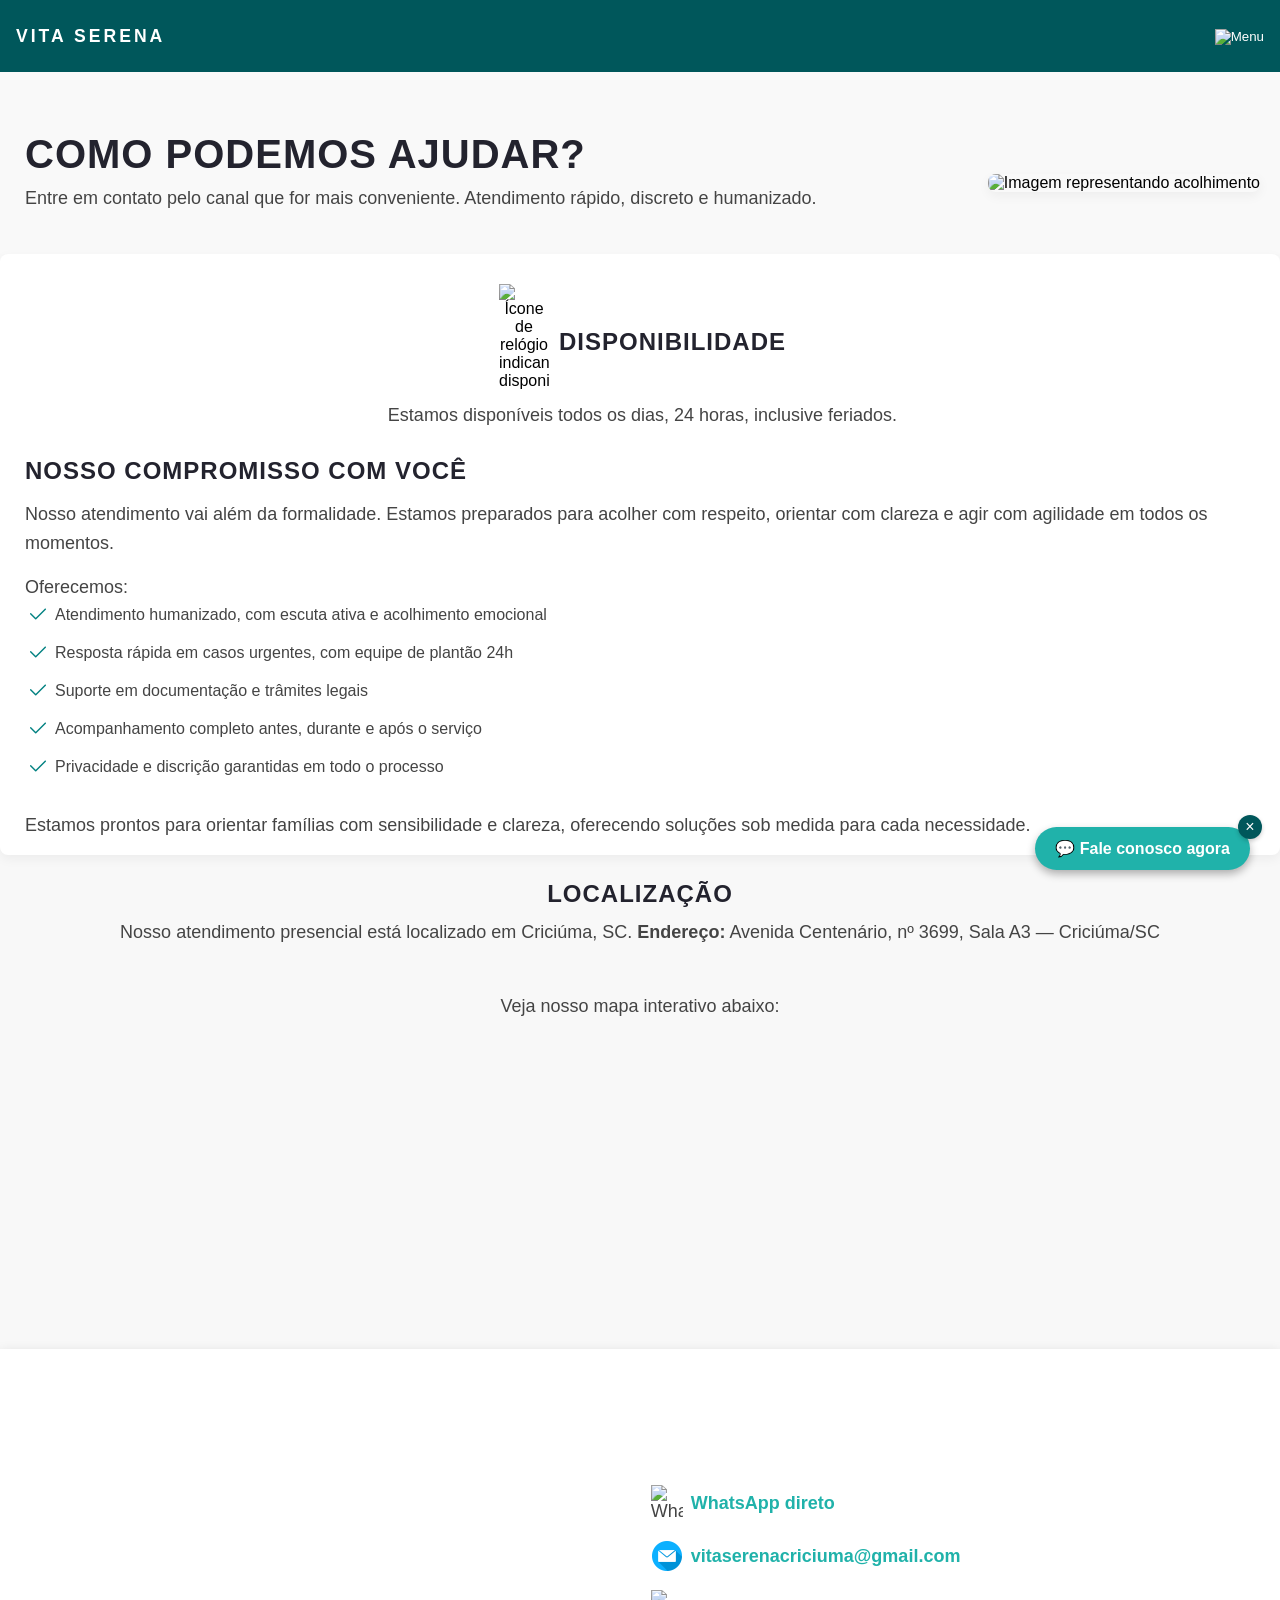
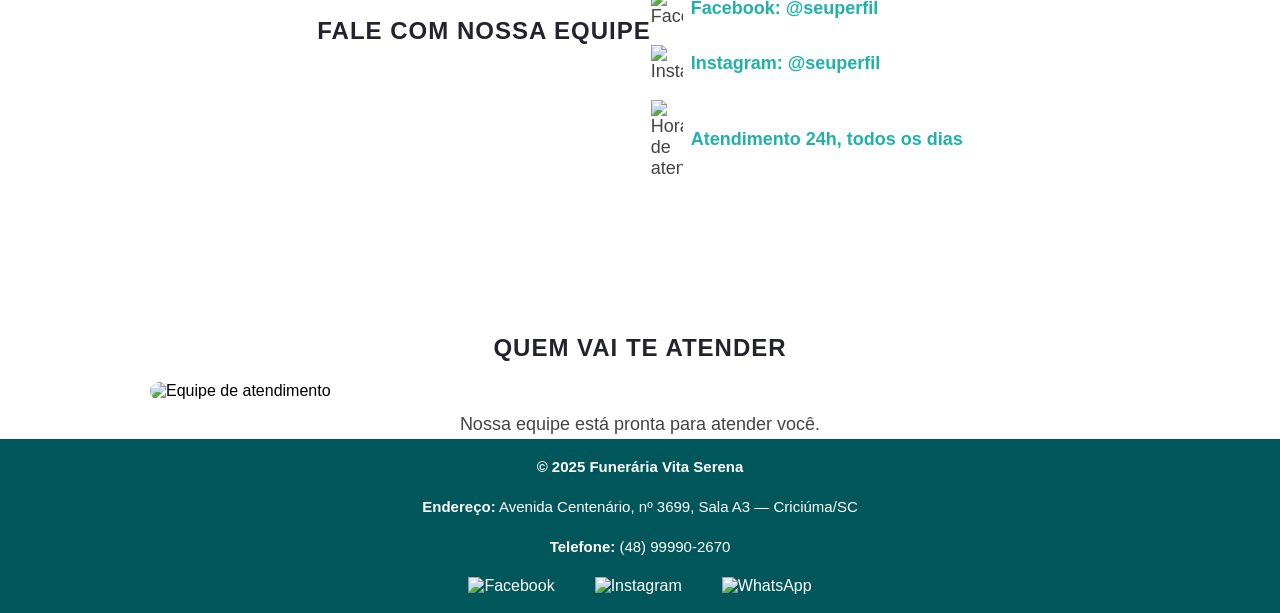
==== commit 2b657653: "Atualizando CSS geral parte 2" ====
--- a/contato.html
+++ b/contato.html
@@ -12,147 +12,148 @@
     <link rel="stylesheet" href="assets/css/style.css"/>
   </head>
 <body>
-
-  <header><!-- Inicio Logo e navegação -->        
-    <nav class="nav-bar">
-      <div class="logo">
-        <h1>VITA SERENA</h1>
-      </div>            
-      <menu class="nav-list">
+  <div id="container"></div>
+    <header><!-- Inicio Logo e navegação -->        
+      <nav class="nav-bar">
+        <div class="logo">
+          <h1>VITA SERENA</h1>
+        </div>            
+        <menu class="nav-list">
+          <ul>
+            <li class="nav-item"><a class="nav-link" href="index.html">Início</a></li>
+            <li class="nav-item"><a class="nav-link" href="servicos.html">Serviços</a></li>
+            <li class="nav-item"><a class="nav-link" href="sobre.html">Sobre</a></li>
+            <li class="nav-item"><a class="nav-link" href="contato.html">Contato</a></li>
+          </ul>
+        </menu>
+        <div class="mobile-menu-icon">
+          <button onclick="menuShow()"><img src="assets/images/icons/menu_white_36dp.svg" alt="Menu"></button>
+        </div>
+      </nav>
+      <div class="mobile-menu">
         <ul>
           <li class="nav-item"><a class="nav-link" href="index.html">Início</a></li>
           <li class="nav-item"><a class="nav-link" href="servicos.html">Serviços</a></li>
           <li class="nav-item"><a class="nav-link" href="sobre.html">Sobre</a></li>
           <li class="nav-item"><a class="nav-link" href="contato.html">Contato</a></li>
+        </ul>              
+      </div>
+    </header><!-- Fim Logo e navegação -->
+
+    <main>
+      <section class="ajuda-container">
+        <div class="ajuda-texto">
+          <h1>Como podemos ajudar?</h1>
+          <p>Entre em contato pelo canal que for mais conveniente. Atendimento rápido, discreto e humanizado.</p>
+        </div>
+        <div class="ajuda-imagem">
+          <img src="assets/images/banners/foto-010.jpg" alt="Imagem representando acolhimento" />
+        </div>
+      </section>
+
+      <section class="atendimento-detalhado">
+        <div class="disponibilidade">
+          <div class="titulo-com-icone">
+            <img src="assets/images/icons/disponibilidade.png" alt="Ícone de relógio indicando disponibilidade" />
+            <h2>Disponibilidade</h2>
+          </div>
+          <p>Estamos disponíveis todos os dias, 24 horas, inclusive feriados.</p>
+        </div>
+        <div class="atendimento-texto">
+          <h2>Nosso Compromisso com Você</h2>
+          <p>Nosso atendimento vai além da formalidade. Estamos preparados para acolher com respeito, orientar com clareza e agir com agilidade em todos os momentos.</p>
+
+          <p>Oferecemos:</p>
+          <ul>
+            <li>Atendimento humanizado, com escuta ativa e acolhimento emocional</li>
+            <li>Resposta rápida em casos urgentes, com equipe de plantão 24h</li>
+            <li>Suporte em documentação e trâmites legais</li>
+            <li>Acompanhamento completo antes, durante e após o serviço</li>
+            <li>Privacidade e discrição garantidas em todo o processo</li>
+          </ul>
+
+          <p>Estamos prontos para orientar famílias com sensibilidade e clareza, oferecendo soluções sob medida para cada necessidade.</p>
+        </div>
+      </section>
+
+      <section class="localizacao">
+        <div class="localizacao-texto">
+          <h2>Localização</h2>
+          <p>Nosso atendimento presencial está localizado em Criciúma, SC. <strong>Endereço:</strong> Avenida Centenário, nº 3699, Sala A3 — Criciúma/SC</p>
+        </div>
+        <div class="mapa">
+          <p>Veja nosso mapa interativo abaixo:</p>
+        <div style="width: 100%; height: 300px;">
+          <iframe src="https://www.google.com/maps/embed?pb=!1m18!1m12!1m3!1d3500.308496977879!2d-49.369336624662516!3d-28.680416975638675!2m3!1f0!2f0!3f0!3m2!1i1024!2i768!4f13.1!3m3!1m2!1s0x9521827fc1e1223f%3A0xb073e5d3a6020682!2sAv.%20Centen%C3%A1rio%2C%203699%20-%20a3%20-%20Santa%20Barbara%2C%20Crici%C3%BAma%20-%20SC%2C%2088802-000!5e0!3m2!1spt-PT!2sbr!4v1753318340526!5m2!1spt-PT!2sbr"
+            width="100%"
+            height="100%"
+            style="border:0;"
+            allowfullscreen=""
+            loading="lazy"
+            referrerpolicy="no-referrer-when-downgrade">
+          </iframe>
+        </div>
+      </section>
+
+      <section class="contato">
+        <h2>Fale com nossa equipe</h2>
+        <ul>
+          <li>
+            <img src="assets/images/icons/whatsapp.png" alt="WhatsApp" />
+            <a href="https://wa.me/5548999902670?text=Olá%2C%20gostaria%20de%20saber%20mais%20sobre%20os%20serviços" target="_blank">WhatsApp direto</a>
+          </li>
+          <li>
+            <img src="assets/images/icons/e-mail.png" alt="Email" />
+            <a href="mailto:vitaserenacriciuma@gmail.com">vitaserenacriciuma@gmail.com</a>
+          </li>
+          <li>
+            <img src="assets/images/icons/facebook.png" alt="Facebook" />
+            <a href="http://facebook.com/seuperfil" target="_blank">Facebook: @seuperfil</a>
+          </li>
+          <li>
+            <img src="assets/images/icons/instagram.png" alt="Instagram" />
+            <a href="http://instagram.com/seuperfil" target="_blank">Instagram: @seuperfil</a>
+          </li>
+          <li>
+            <img src="assets/images/icons/disponibilidade.png" alt="Horário de atendimento" />
+            <span>Atendimento 24h, todos os dias</span>
         </ul>
-      </menu>
-      <div class="mobile-menu-icon">
-        <button onclick="menuShow()"><img src="assets/images/icons/menu_white_36dp.svg" alt="Menu"></button>
+      </section>
+
+      <section class="equipe-contato">
+        <h2>Quem vai te atender</h2>
+        <picture>
+          <source media="(min-width: 800px)" srcset="assets/images/banners/atendimento-640-427.jpg">
+          <img src="assets/images/banners/atendimento.jpg" alt="Equipe de atendimento" />
+        </picture>
+        <p>Nossa equipe está pronta para atender você.</p>
+      </section>
+
+      <div class="flutuante-container">
+              <button class="btn-fechar" onclick="fecharBotao()">×</button>
+              <a href="https://wa.me/5548999902670?text=Olá%2C%20gostaria%20de%20saber%20mais%20sobre%20os%20serviços" class="btn-flutuante" target="_blank" aria-label="Fale conosco pelo WhatsApp">
+                💬 Fale conosco agora
+              </a>
+            </div>
+    </main><!-- Fim Conteúdo Principal -->
+
+    <footer><!-- Início Rodapé -->
+      <p><strong>© 2025 Funerária Vita Serena</strong></a> </p>
+      <a href="https://www.google.com/maps/dir/?api=1&destination=Avenida+Centenário,+3699,+Sala+A3,+Criciúma,+SC" target="_blank"><p><strong>Endereço:</strong> Avenida Centenário, nº 3699, Sala A3 — Criciúma/SC</p></a>
+      <a href="tel:+5548999902670"><p><strong>Telefone:</strong> (48) 99990-2670</p></a>
+      <div class="redes-sociais">
+        <a href="https://www.facebook.com/seuperfil" target="_blank" aria-label="Facebook">
+          <img class="facebook-icon" src="assets/images/icons/facebook.png" alt="Facebook" />
+        </a>
+        <a href="https://www.instagram.com/seuperfil" target="_blank" aria-label="Instagram">
+          <img class="instagram-icon" src="assets/images/icons/instagram.png" alt="Instagram" />
+        </a>
+        <a href="https://wa.me/5548999902670?text=Olá%2C%20gostaria%20de%20falar%20com%20vocês" target="_blank" aria-label="WhatsApp">
+          <img class="whatsapp-icon" src="assets/images/icons/whatsapp.png" alt="WhatsApp" />
+        </a>
       </div>
-    </nav>
-    <div class="mobile-menu">
-      <ul>
-        <li class="nav-item"><a class="nav-link" href="index.html">Início</a></li>
-        <li class="nav-item"><a class="nav-link" href="servicos.html">Serviços</a></li>
-        <li class="nav-item"><a class="nav-link" href="sobre.html">Sobre</a></li>
-        <li class="nav-item"><a class="nav-link" href="contato.html">Contato</a></li>
-      </ul>              
-    </div>
-  </header><!-- Fim Logo e navegação -->
-
-  <main>
-    <section class="ajuda-container">
-      <div class="ajuda-texto">
-        <h1>Como podemos ajudar?</h1>
-        <p>Entre em contato pelo canal que for mais conveniente. Atendimento rápido, discreto e humanizado.</p>
-      </div>
-      <div class="ajuda-imagem">
-        <img src="assets/images/banners/foto-010.jpg" alt="Imagem representando acolhimento" />
-      </div>
-    </section>
-
-    <section class="atendimento-detalhado">
-      <div class="disponibilidade">
-        <div class="titulo-com-icone">
-          <img src="assets/images/icons/disponibilidade.png" alt="Ícone de relógio indicando disponibilidade" />
-          <h2>Disponibilidade</h2>
-        </div>
-        <p>Estamos disponíveis todos os dias, 24 horas, inclusive feriados.</p>
-      </div>
-      <div class="atendimento-texto">
-        <h2>Nosso Compromisso com Você</h2>
-        <p>Nosso atendimento vai além da formalidade. Estamos preparados para acolher com respeito, orientar com clareza e agir com agilidade em todos os momentos.</p>
-
-        <p>Oferecemos:</p>
-        <ul>
-          <li>Atendimento humanizado, com escuta ativa e acolhimento emocional</li>
-          <li>Resposta rápida em casos urgentes, com equipe de plantão 24h</li>
-          <li>Suporte em documentação e trâmites legais</li>
-          <li>Acompanhamento completo antes, durante e após o serviço</li>
-          <li>Privacidade e discrição garantidas em todo o processo</li>
-        </ul>
-
-        <p>Estamos prontos para orientar famílias com sensibilidade e clareza, oferecendo soluções sob medida para cada necessidade.</p>
-      </div>
-    </section>
-
-    <section class="localizacao">
-      <div class="localizacao-texto">
-        <h2>Localização</h2>
-        <p>Nosso atendimento presencial está localizado em Criciúma, SC. <strong>Endereço:</strong> Avenida Centenário, nº 3699, Sala A3 — Criciúma/SC</p>
-      </div>
-      <div class="mapa">
-        <p>Veja nosso mapa interativo abaixo:</p>
-      <div style="width: 100%; height: 300px;">
-        <iframe src="https://www.google.com/maps/embed?pb=!1m18!1m12!1m3!1d3500.308496977879!2d-49.369336624662516!3d-28.680416975638675!2m3!1f0!2f0!3f0!3m2!1i1024!2i768!4f13.1!3m3!1m2!1s0x9521827fc1e1223f%3A0xb073e5d3a6020682!2sAv.%20Centen%C3%A1rio%2C%203699%20-%20a3%20-%20Santa%20Barbara%2C%20Crici%C3%BAma%20-%20SC%2C%2088802-000!5e0!3m2!1spt-PT!2sbr!4v1753318340526!5m2!1spt-PT!2sbr"
-          width="100%"
-          height="100%"
-          style="border:0;"
-          allowfullscreen=""
-          loading="lazy"
-          referrerpolicy="no-referrer-when-downgrade">
-        </iframe>
-      </div>
-    </section>
-
-    <section class="contato">
-      <h2>Fale com nossa equipe</h2>
-      <ul>
-        <li>
-          <img src="assets/images/icons/whatsapp.png" alt="WhatsApp" />
-          <a href="https://wa.me/5548999902670?text=Olá%2C%20gostaria%20de%20saber%20mais%20sobre%20os%20serviços" target="_blank">WhatsApp direto</a>
-        </li>
-        <li>
-          <img src="assets/images/icons/e-mail.png" alt="Email" />
-          <a href="mailto:vitaserenacriciuma@gmail.com">vitaserenacriciuma@gmail.com</a>
-        </li>
-        <li>
-          <img src="assets/images/icons/facebook.png" alt="Facebook" />
-          <a href="http://facebook.com/seuperfil" target="_blank">Facebook: @seuperfil</a>
-        </li>
-        <li>
-          <img src="assets/images/icons/instagram.png" alt="Instagram" />
-          <a href="http://instagram.com/seuperfil" target="_blank">Instagram: @seuperfil</a>
-        </li>
-        <li>
-          <img src="assets/images/icons/disponibilidade.png" alt="Horário de atendimento" />
-          <span>Atendimento 24h, todos os dias</span>
-      </ul>
-    </section>
-
-    <section class="equipe-contato">
-      <h2>Quem vai te atender</h2>
-      <picture>
-        <source media="(min-width: 800px)" srcset="assets/images/banners/atendimento-640-427.jpg">
-        <img src="assets/images/banners/atendimento.jpg" alt="Equipe de atendimento" />
-      </picture>
-      <p>Nossa equipe está pronta para atender você.</p>
-    </section>
-
-    <div class="flutuante-container">
-            <button class="btn-fechar" onclick="fecharBotao()">×</button>
-            <a href="https://wa.me/5548999902670?text=Olá%2C%20gostaria%20de%20saber%20mais%20sobre%20os%20serviços" class="btn-flutuante" target="_blank" aria-label="Fale conosco pelo WhatsApp">
-              💬 Fale conosco agora
-            </a>
-          </div>
-      </main><!-- Fim Conteúdo Principal -->
-
-  <footer><!-- Início Rodapé -->
-    <p><strong>© 2025 Funerária Vita Serena</strong></a> </p>
-    <a href="https://www.google.com/maps/dir/?api=1&destination=Avenida+Centenário,+3699,+Sala+A3,+Criciúma,+SC" target="_blank"><p><strong>Endereço:</strong> Avenida Centenário, nº 3699, Sala A3 — Criciúma/SC</p></a>
-    <a href="tel:+5548999902670"><p><strong>Telefone:</strong> (48) 99990-2670</p></a>
-    <div class="redes-sociais">
-      <a href="https://www.facebook.com/seuperfil" target="_blank" aria-label="Facebook">
-        <img class="facebook-icon" src="assets/images/icons/facebook.png" alt="Facebook" />
-      </a>
-      <a href="https://www.instagram.com/seuperfil" target="_blank" aria-label="Instagram">
-        <img class="instagram-icon" src="assets/images/icons/instagram.png" alt="Instagram" />
-      </a>
-      <a href="https://wa.me/5548999902670?text=Olá%2C%20gostaria%20de%20falar%20com%20vocês" target="_blank" aria-label="WhatsApp">
-        <img class="whatsapp-icon" src="assets/images/icons/whatsapp.png" alt="WhatsApp" />
-      </a>
-    </div>
-  </footer><!-- Fim Rodapé -->
+    </footer><!-- Fim Rodapé -->
+  </div>
 
   <script src="assets/js/script.js"></script>
 </body>
--- a/assets/css/style.css
+++ b/assets/css/style.css
@@ -417,6 +417,8 @@
 }
 
 .plano-card {
+  display: flex;
+  flex-direction: column;
   flex: 1 1 240px;
   width: 100%;
   height: 100%;
@@ -1079,7 +1081,6 @@
 /* Contato - canais de comunicação */
 .contato {
   background-color: var(--cor-011);
-  padding: 10px 25px;
   width: 100%;
 }
 
@@ -1160,7 +1161,6 @@
   font-size: 1.125rem;
   line-height: 1.6;
   color: var(--cor-017);
-  padding-bottom: 10px;
 }
 
 /* Fim página contato */
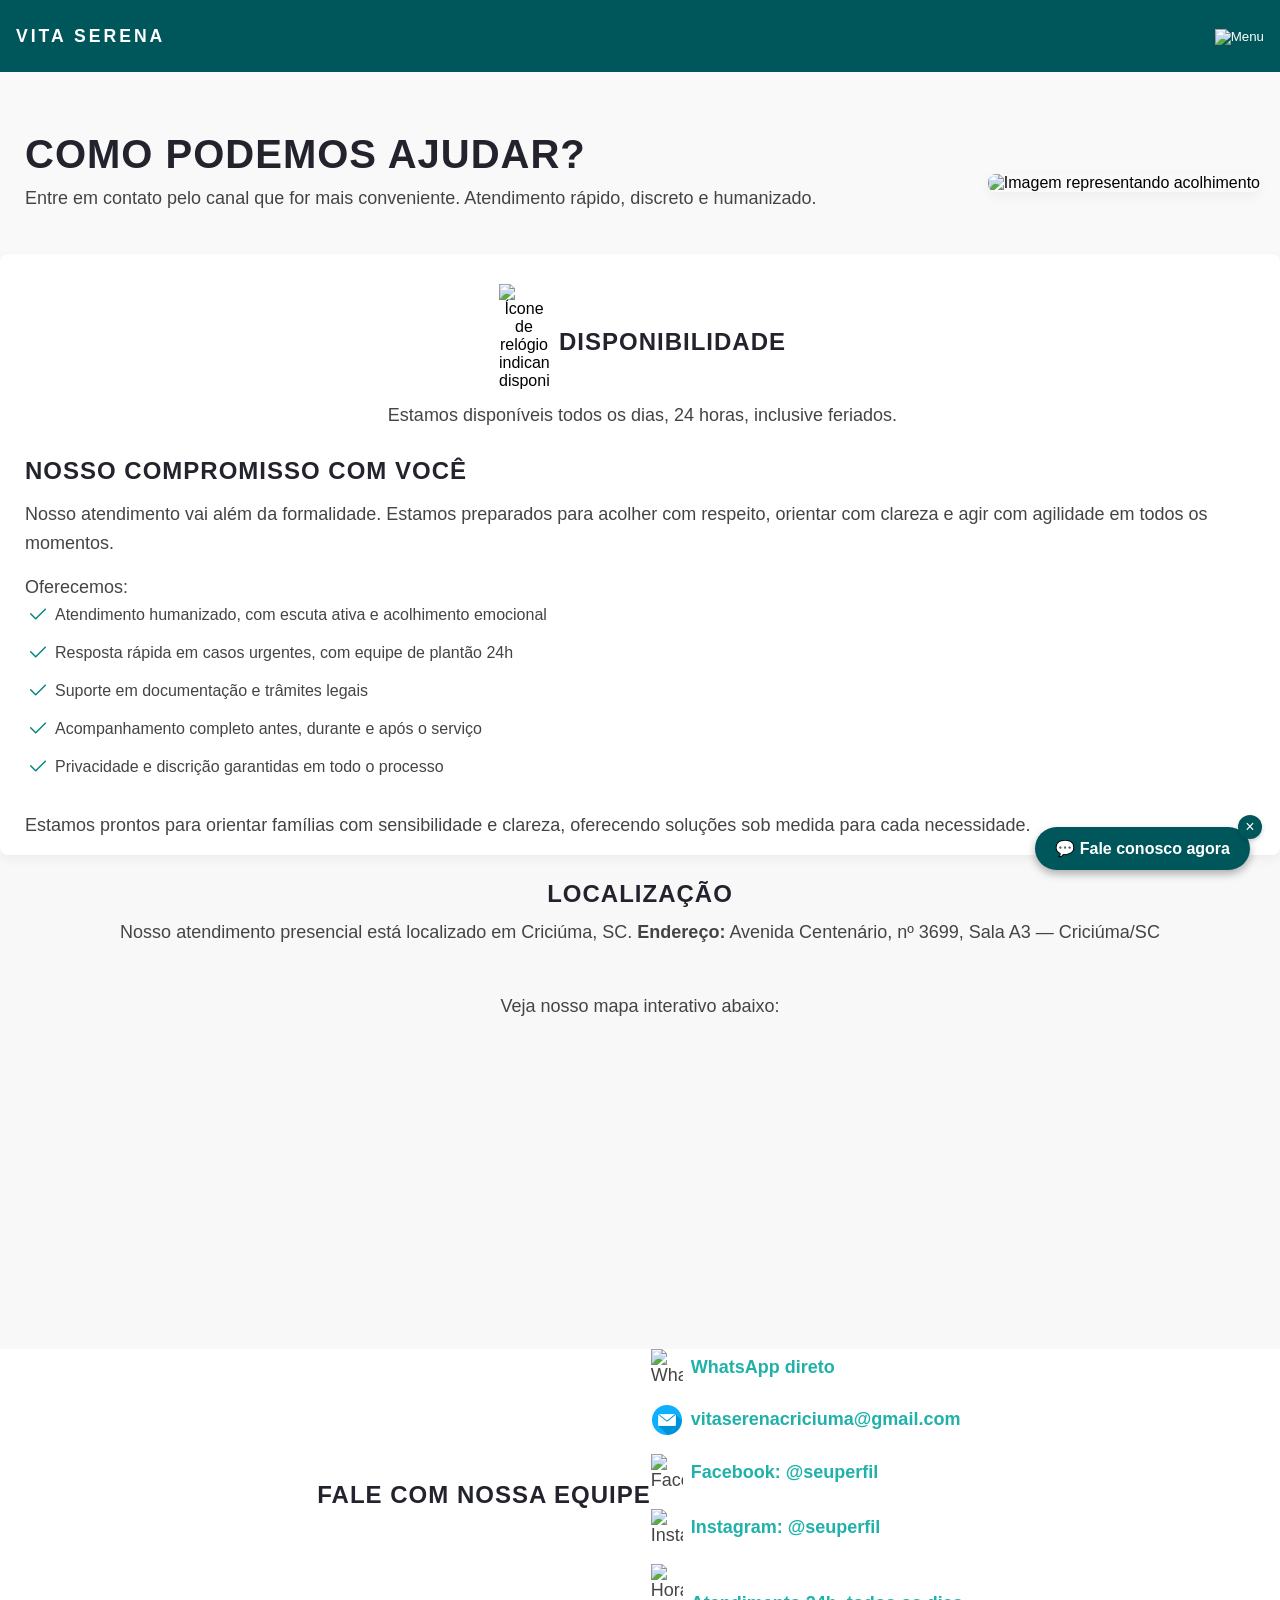
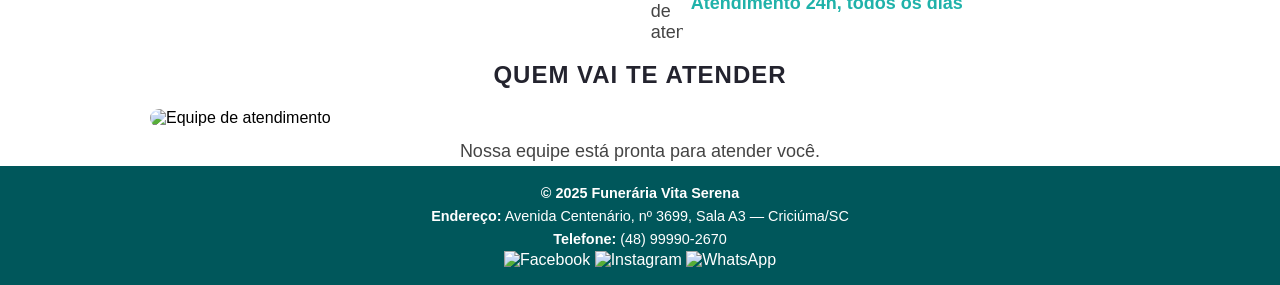
==== commit f60175d5: "up" ====
--- a/contato.html
+++ b/contato.html
@@ -8,7 +8,7 @@
     <meta name="author" content="Vita Serena" />
     <meta name="robots" content="index, follow" />
     <link rel="shortcut icon" href="assets/images/icons/favicon.ico" type="image/x-icon">
-    <title>Vita Serena — Acolhimento e Soluções</title>
+    <title>Vita Serena Serviços Funerários</title>
     <link rel="stylesheet" href="assets/css/style.css"/>
   </head>
 <body>
--- a/assets/css/style.css
+++ b/assets/css/style.css
@@ -48,22 +48,13 @@
 
 article {
   height: 92vh;
-  padding: 1rem;
+  padding: 0.5rem;
   background-color: var(--cor-011);
 }
 
 header, footer {
   background-color: var(--cor-004);
   color: var(--cor-011);
-}
-
-footer {
-  display: flex;
-  flex-direction: column;
-  align-items: center;
-  align-content: center;
-  text-align: center;
-  padding: 0.5rem;
 }
 
 h1 {
@@ -191,13 +182,16 @@
 }
 /* FIM Navegação */
 
-/* Index */
+/* Inicio Conteudo Principal */
 article.intro-capa {
-  background: linear-gradient(
-      rgba(32, 178, 170, 0.1), rgba(32, 178, 170, 0.1)
-    ),
-    url('/assets/images/banners/capa-003.jpg') no-repeat center center;
-  background-size: cover;
+  flex: 1 0 250px;
+  max-width: 410px;
+  height: 90vh;
+  background-color: var(--cor-004);
+  background-image: url(../images/banners/capa-003.jpg);
+  background-repeat: no-repeat;
+  background-position: top;
+  background-size: cover;  
 }
 
 .conteudo {
@@ -227,58 +221,47 @@
   font-size: 1.5em;
 }
 
-.contato {
+.contato-inicial {
+  flex-flow: column nowrap;
   height: 65vh;
   box-shadow: 0 4px 12px rgba(0,0,0,0.15);
 }
 
-.contato h3 {
-  font-size: 1.7em;
-}
-
-.contato p {
-  padding: 0.4rem;
+.contato-inicial h1 {
+  font-size: 1.5em;
+}
+
+.contato-inicial p {
+  color: var(--cor-017);
+  margin-top: 1rem;
 }
 
 .btn-contato {
   padding: 10px 20px;
   border-radius: 5px;
   cursor: pointer;
-  text-decoration: none;
-  font-size: 16px;
-  margin-top: 10px;
-  width: 250px;
+  font-size: 1em;
+  text-align: center;  
+}
+/* Fim Conteudo Principal */
+
+/* Inicio Rodapé */
+footer {
+  display: flex;
+  flex-flow: column wrap;
+  align-items: center;
+  padding: 1rem;
+}
+
+footer p {
   text-align: center;
-  align-self: center;
-  border: none;
-}
-
-footer p {
-  font-size: 15px;
-  padding: 8px;
+  font-size: 0.9em;
 }
 
 footer a {
-  color: #fff;
-  text-decoration: none;
-}
-
-footer a img {
-  width: 24px;
-  height: 24px;
-  margin: 0 10px;
-}
-
-footer .redes-sociais {
-  display: flex;
-  justify-content: space-between;
-  margin: 10px 0;
-}
-
-footer .redes-sociais a {
-  margin: 0 10px;
-}
-/* Fim Index */
+  color: var(--cor-011);
+}
+/* Fim Rodapé */
 
 /* Introdução dos serviços */
 .servicos-intro {
@@ -593,6 +576,7 @@
   flex-direction: column;
   align-items: center;
   padding: 2rem;
+  background-color: var(--cor-011);
 }
 
 .carrossel-container {
@@ -1175,7 +1159,7 @@
 }
 
 .btn-flutuante {
-  background-color: var(--cor-001);
+  background-color: var(--cor-004);
   color: white;
   font-weight: bold;
   padding: 12px 20px;
@@ -1186,7 +1170,7 @@
 }
 
 .btn-flutuante:hover {
-  background-color: var(--cor-004);
+  background-color: var(--cor-003);
 }
 
 .btn-fechar {
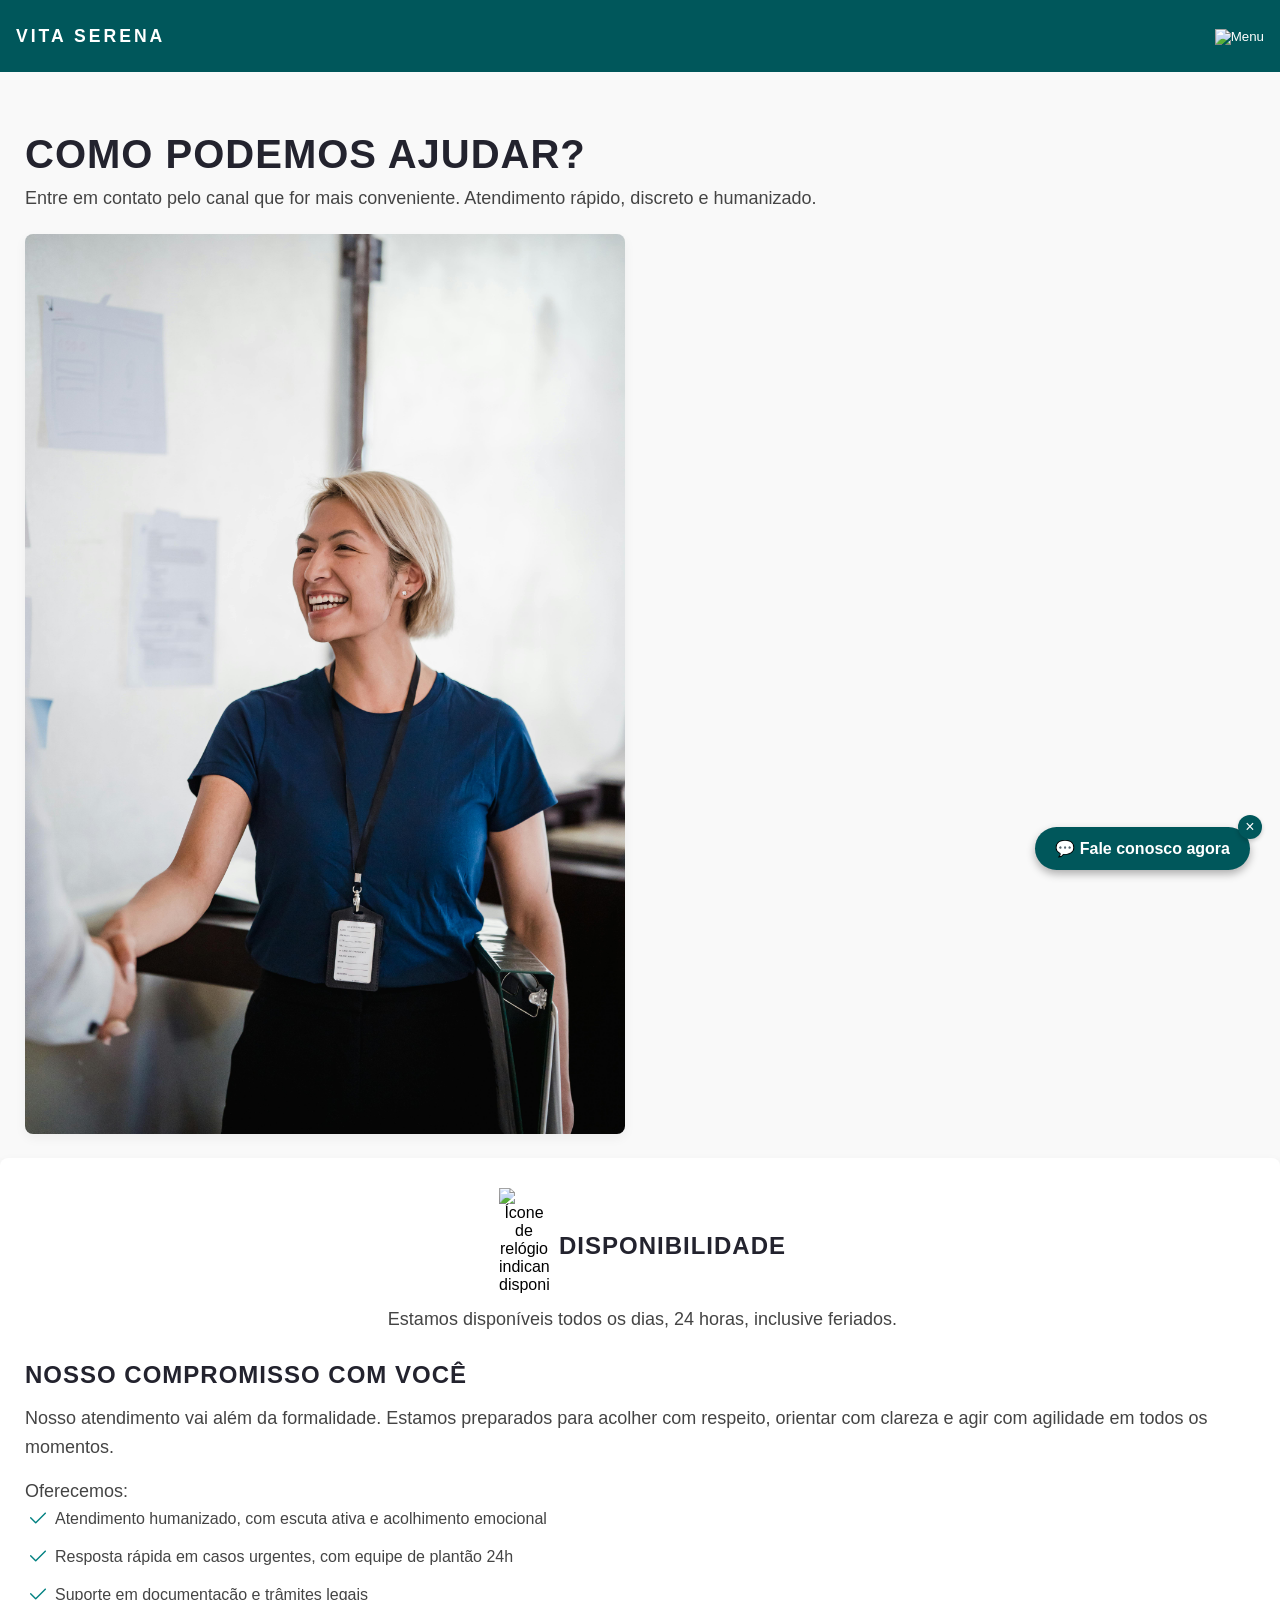
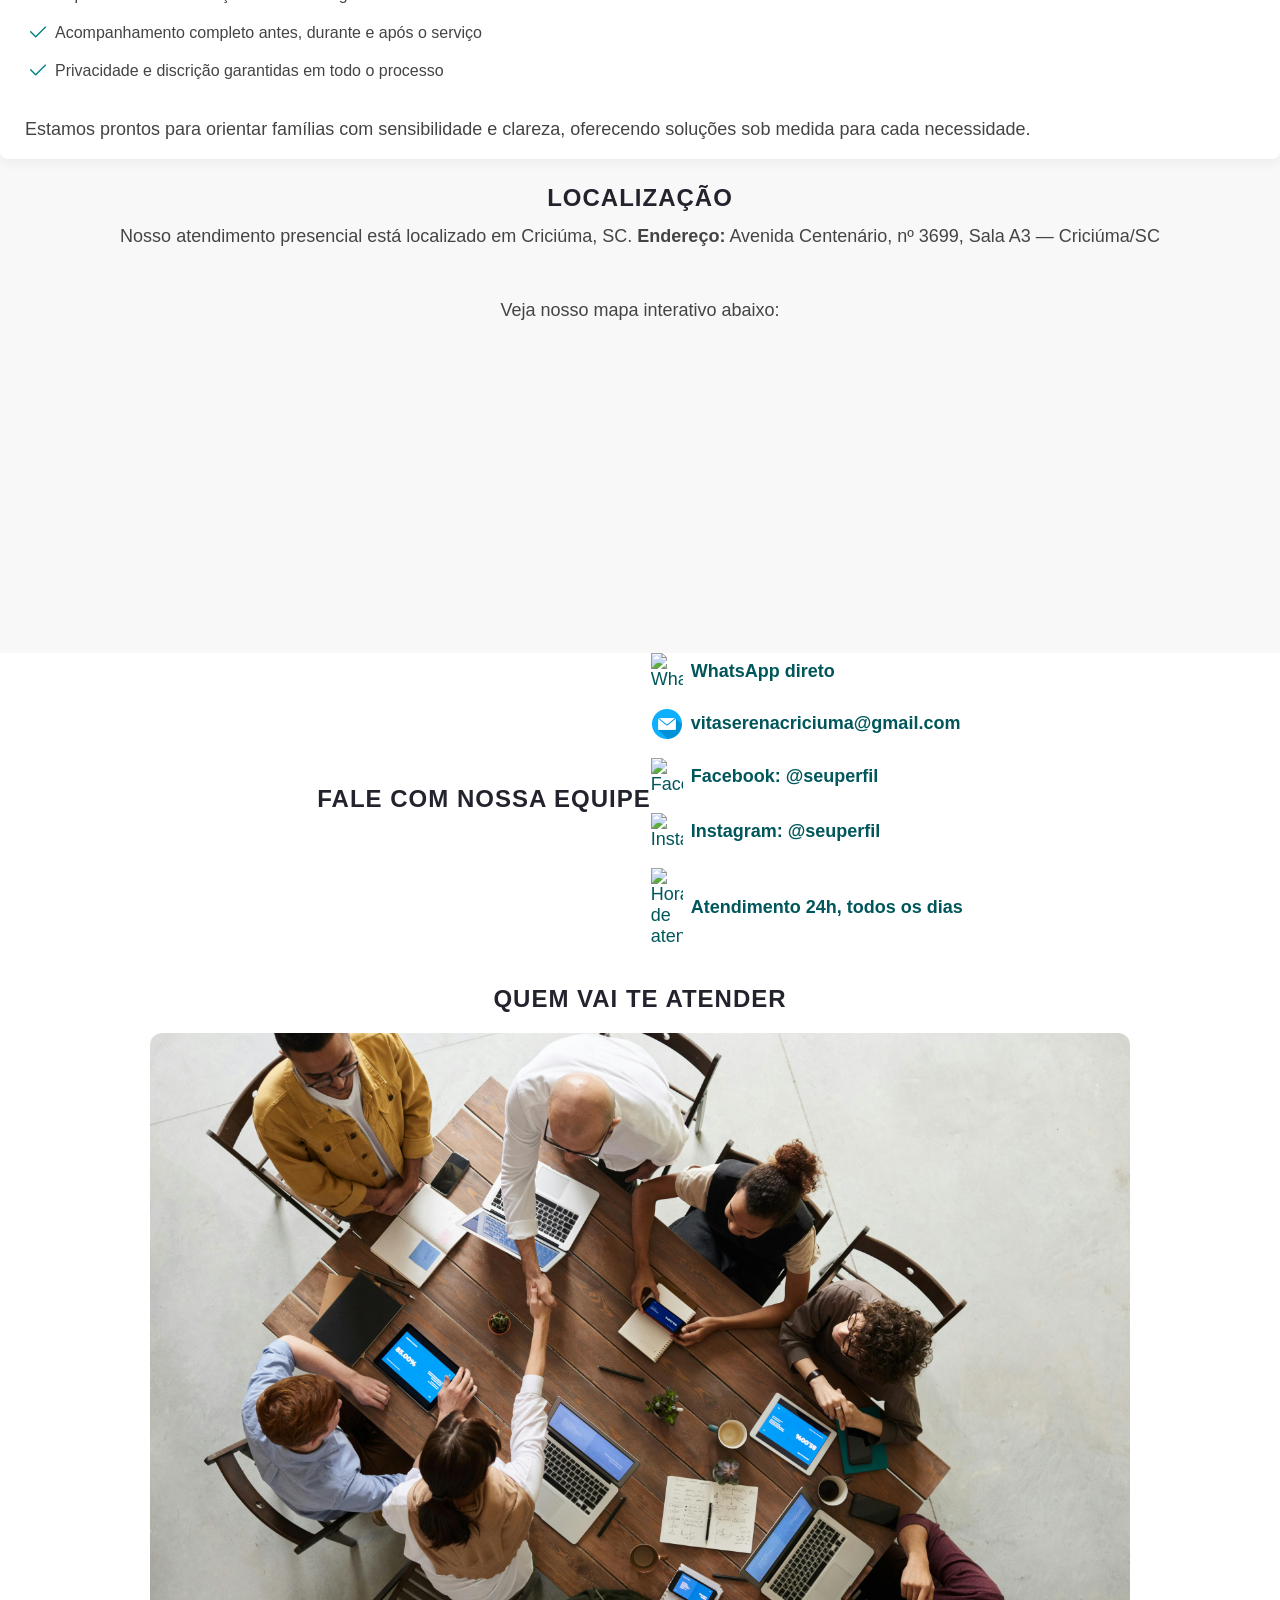
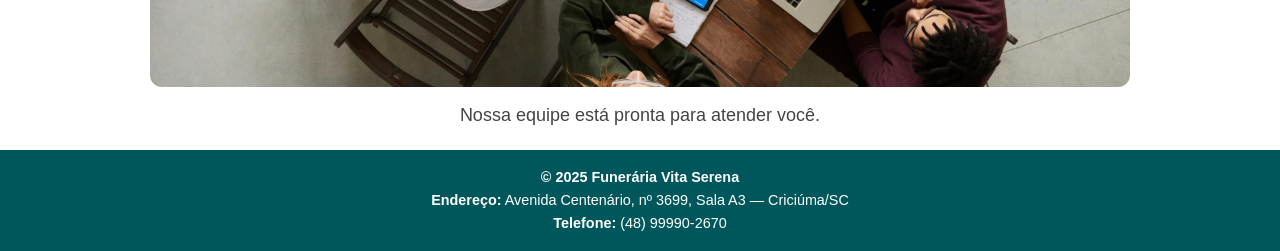
==== commit 51af0ba1: "Atualizando CSS geral e conteudo" ====
--- a/contato.html
+++ b/contato.html
@@ -47,7 +47,7 @@
           <p>Entre em contato pelo canal que for mais conveniente. Atendimento rápido, discreto e humanizado.</p>
         </div>
         <div class="ajuda-imagem">
-          <img src="assets/images/banners/foto-010.jpg" alt="Imagem representando acolhimento" />
+          <img src="assets/images/banners/servicos/recepcao.jpg" alt="Imagem representando acolhimento" />
         </div>
       </section>
 
@@ -116,15 +116,15 @@
           </li>
           <li>
             <img src="assets/images/icons/disponibilidade.png" alt="Horário de atendimento" />
-            <span>Atendimento 24h, todos os dias</span>
+            <a href="tel:+5548999902670"><p>Atendimento 24h, todos os dias</p></a>
         </ul>
       </section>
 
       <section class="equipe-contato">
         <h2>Quem vai te atender</h2>
         <picture>
-          <source media="(min-width: 800px)" srcset="assets/images/banners/atendimento-640-427.jpg">
-          <img src="assets/images/banners/atendimento.jpg" alt="Equipe de atendimento" />
+          <source media="(min-width: 800px)" srcset="assets/images/banners/servicos/equipe.jpg">
+          <img src="assets/images/banners/servicos/confianca-3.jpg" alt="Equipe de atendimento" />
         </picture>
         <p>Nossa equipe está pronta para atender você.</p>
       </section>
@@ -141,17 +141,6 @@
       <p><strong>© 2025 Funerária Vita Serena</strong></a> </p>
       <a href="https://www.google.com/maps/dir/?api=1&destination=Avenida+Centenário,+3699,+Sala+A3,+Criciúma,+SC" target="_blank"><p><strong>Endereço:</strong> Avenida Centenário, nº 3699, Sala A3 — Criciúma/SC</p></a>
       <a href="tel:+5548999902670"><p><strong>Telefone:</strong> (48) 99990-2670</p></a>
-      <div class="redes-sociais">
-        <a href="https://www.facebook.com/seuperfil" target="_blank" aria-label="Facebook">
-          <img class="facebook-icon" src="assets/images/icons/facebook.png" alt="Facebook" />
-        </a>
-        <a href="https://www.instagram.com/seuperfil" target="_blank" aria-label="Instagram">
-          <img class="instagram-icon" src="assets/images/icons/instagram.png" alt="Instagram" />
-        </a>
-        <a href="https://wa.me/5548999902670?text=Olá%2C%20gostaria%20de%20falar%20com%20vocês" target="_blank" aria-label="WhatsApp">
-          <img class="whatsapp-icon" src="assets/images/icons/whatsapp.png" alt="WhatsApp" />
-        </a>
-      </div>
     </footer><!-- Fim Rodapé -->
   </div>
 
--- a/assets/css/style.css
+++ b/assets/css/style.css
@@ -111,13 +111,12 @@
 
 .logo {
   display: flex;
-  align-items: center;
+}
+
+.logo h1 {
+  font-size: 1.1em;  
   text-transform: uppercase;
   letter-spacing: 3px;
-}
-
-.logo h1 {
-  font-size: 1.1em;
   color: var(--cor-011);
 }
 
@@ -310,19 +309,16 @@
 }
 
 /* Categorias de serviço */
-.servico-categorias {
-  display: flex;
-  flex-wrap: wrap;
-  gap: 1.5rem;
-  margin-top: 2rem;
-}
-
 .servico-categoria {
+  display: flex;
+  align-items: center;
+  justify-content: center;
   background-color: var(--cor-012);
-  padding: 1rem;
+  margin: 1rem;
   border-radius: 6px;
-  flex: 1 1 300px;
-}
+  flex: 1 1 280px;
+}
+
 
 /* Serviços - imagem */
 .imagem-wrapper {
@@ -339,7 +335,7 @@
 .imagem-wrapper img {
   display: block;
   width: 100%;
-  height: auto;
+  height: 280px;
   object-fit: cover;
 }
 
@@ -369,7 +365,7 @@
 .btn {
   font-size: 1.2em;
   margin-top: 1rem;
-  padding: 0.5rem 1.2rem;
+  padding: 0.5rem;
 }
 
 /* cards */
@@ -410,7 +406,6 @@
   padding: 1.5rem;
   box-sizing: border-box;
   text-align: left;
-  box-shadow: 0 6px 12px rgba(0, 0, 0, 0.08);
   transition: transform 0.3s ease, box-shadow 0.3s ease;
 }
 
@@ -434,15 +429,13 @@
 }
 
 .plano-card ul {
-  margin-bottom: 1rem;
-  padding-left: 1rem;
-}
-
-.plano-card ul li {
-  font-size: 0.95rem;
-  color: var(--cor-017);
-  margin-bottom: 0.4rem;
-}
+  display: flex;
+  flex-direction: column;
+  text-align: center;
+  color: var(--cor-017);
+  gap: 0.4rem;
+}
+
 
 /* Card em destaque */
 .plano-card.destaque {
@@ -474,7 +467,7 @@
   display: flex;
   align-items: center;
   position: relative;
-  height: 200px;
+  height: 175px;
   width: 100%;
 }
 
@@ -826,7 +819,7 @@
 
 .empresa-destaque p {
   max-width: 720px;
-  margin: 0 auto 32px;
+  margin: 0 auto 15px;
   font-size: 15px;
   line-height: 1.6;
   color: var(--cor-017);
@@ -845,17 +838,17 @@
 
 /* Indicadores */
 .indicadores {
-  display: grid;
-  grid-template-columns: repeat(auto-fit, minmax(160px, 1fr));
+  display: flex;
+  flex-direction: column;
   gap: 24px;
-  margin-bottom: 48px;
+  margin: 32px;
 }
 
 .indicador {
   background: var(--cor-011);
   border-radius: 8px;
   padding: 16px;
-  box-shadow: 0 4px 12px rgba(0,0,0,0.05);
+  box-shadow: 0 0 18px rgba(32, 178, 170, 0.4);
 }
 
 .indicador h3 {
@@ -1089,7 +1082,7 @@
   display: flex;
   align-items: center;
   margin-bottom: 18px;
-  color: var(--cor-017);
+  color: var(--cor-004);
   font-size: 1.125rem;
 }
 
@@ -1099,7 +1092,7 @@
 }
 
 .contato a {
-  color: var(--cor-001);
+  color: var(--cor-004);
   text-decoration: none;
   font-weight: 600;
   padding-left: 8px;
@@ -1110,17 +1103,12 @@
   color: var(--cor-018);
 }
 
-.contato span {
-  color: var(--cor-001);
-  font-weight: bold;
-  padding-left: 8px;
-}
-
 .equipe-contato {
   background-color: var(--cor-011);
   padding: 0px 30px;
   width: 100%;
   height: 100%;
+  padding: 20px;
 }
 
 .equipe-contato h2 {
@@ -1160,7 +1148,7 @@
 
 .btn-flutuante {
   background-color: var(--cor-004);
-  color: white;
+  color: var(--cor-011);
   font-weight: bold;
   padding: 12px 20px;
   border-radius: 50px;
@@ -1170,7 +1158,11 @@
 }
 
 .btn-flutuante:hover {
-  background-color: var(--cor-003);
+  border: 1px solid var(--cor-004);
+  background-color: var(--cor-011);
+  color: var(--cor-004);
+  box-shadow: 0 0px 32px rgba(0,0,0,0.9);
+  transform: translateY(-2px);
 }
 
 .btn-fechar {
